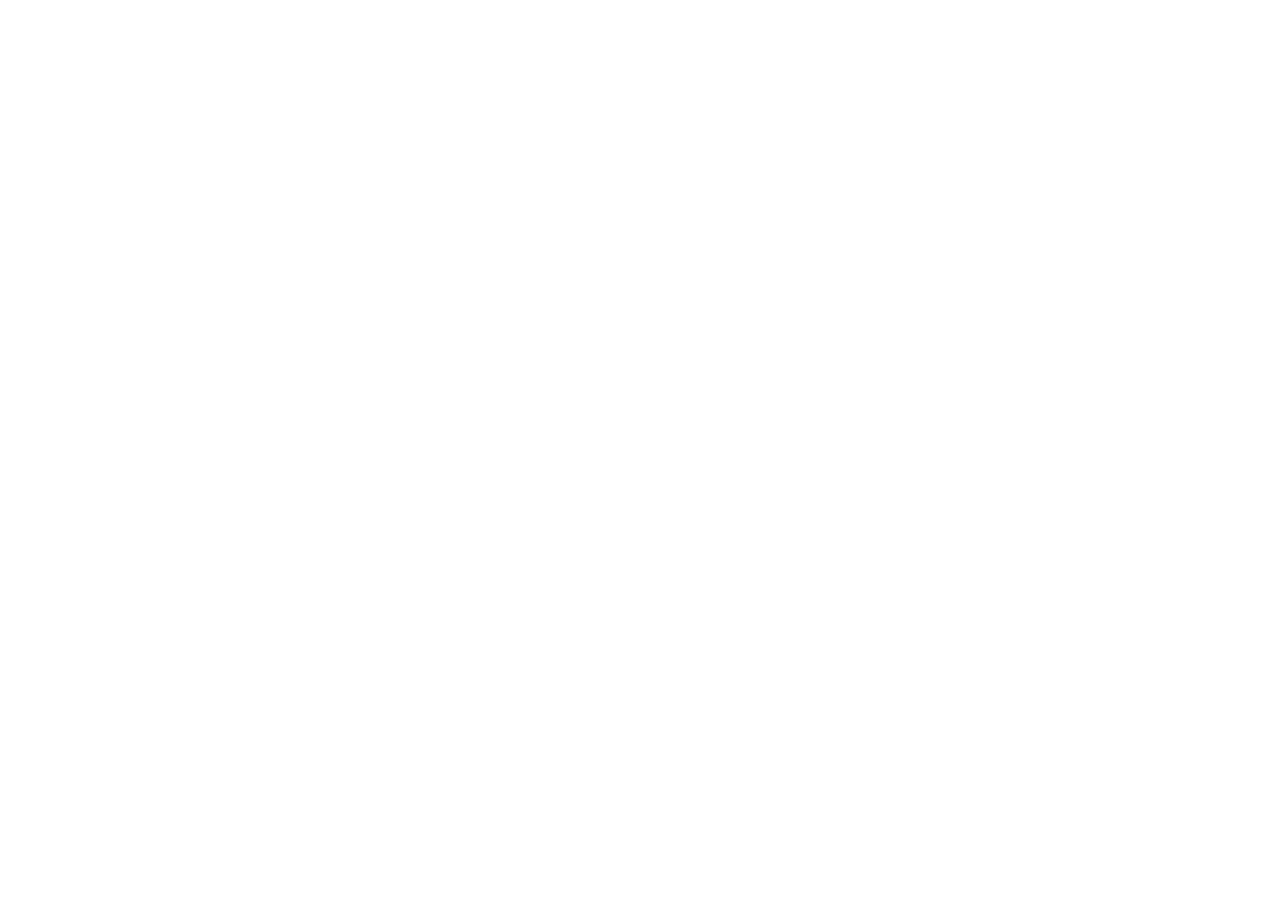
==== blog.html @ 644fb3e2 "setup" ====
<!DOCTYPE html>
<html lang="en">

<head>
    <meta charset="UTF-8">
    <meta name="viewport" content="width=device-width, initial-scale=1.0">
    <link rel="stylesheet" href="./styles/style.css">
    <title>Beachstays blog</title>
</head>

<body>

</body>

</html>
---- styles/style.css ----
html {
  line-height: 1.15;
  -ms-text-size-adjust: 100%;
  -webkit-text-size-adjust: 100%;
}

body {
  margin: 0;
}

article, aside, footer, header, nav, section {
  display: block;
}

h1 {
  font-size: 2em;
  margin: .67em 0;
}

figcaption, figure, main {
  display: block;
}

figure {
  margin: 1em 40px;
}

hr {
  -webkit-box-sizing: content-box;
          box-sizing: content-box;
  height: 0;
  overflow: visible;
}

pre {
  font-family: monospace,monospace;
  font-size: 1em;
}

a {
  background-color: transparent;
  -webkit-text-decoration-skip: objects;
}

abbr[title] {
  border-bottom: none;
  text-decoration: underline;
  -webkit-text-decoration: underline dotted;
          text-decoration: underline dotted;
}

b, strong {
  font-weight: inherit;
}

b, strong {
  font-weight: bolder;
}

code, kbd, samp {
  font-family: monospace,monospace;
  font-size: 1em;
}

dfn {
  font-style: italic;
}

mark {
  background-color: #ff0;
  color: #000;
}

small {
  font-size: 80%;
}

sub, sup {
  font-size: 75%;
  line-height: 0;
  position: relative;
  vertical-align: baseline;
}

sub {
  bottom: -.25em;
}

sup {
  top: -.5em;
}

audio, video {
  display: inline-block;
}

audio:not([controls]) {
  display: none;
  height: 0;
}

img {
  border-style: none;
}

svg:not(:root) {
  overflow: hidden;
}

button, input, optgroup, select, textarea {
  font-family: sans-serif;
  font-size: 100%;
  line-height: 1.15;
  margin: 0;
}

button, input {
  overflow: visible;
}

button, select {
  text-transform: none;
}

button, html [type=button], [type=reset], [type=submit] {
  -webkit-appearance: button;
}

button::-moz-focus-inner, [type=button]::-moz-focus-inner, [type=reset]::-moz-focus-inner, [type=submit]::-moz-focus-inner {
  border-style: none;
  padding: 0;
}

button:-moz-focusring, [type=button]:-moz-focusring, [type=reset]:-moz-focusring, [type=submit]:-moz-focusring {
  outline: 1px dotted ButtonText;
}

fieldset {
  padding: .35em .75em .625em;
}

legend {
  -webkit-box-sizing: border-box;
          box-sizing: border-box;
  color: inherit;
  display: table;
  max-width: 100%;
  padding: 0;
  white-space: normal;
}

progress {
  display: inline-block;
  vertical-align: baseline;
}

textarea {
  overflow: auto;
}

[type=checkbox], [type=radio] {
  -webkit-box-sizing: border-box;
          box-sizing: border-box;
  padding: 0;
}

[type=number]::-webkit-inner-spin-button, [type=number]::-webkit-outer-spin-button {
  height: auto;
}

[type=search] {
  -webkit-appearance: textfield;
  outline-offset: -2px;
}

[type=search]::-webkit-search-cancel-button, [type=search]::-webkit-search-decoration {
  -webkit-appearance: none;
}

::-webkit-file-upload-button {
  -webkit-appearance: button;
  font: inherit;
}

details, menu {
  display: block;
}

summary {
  display: list-item;
}

canvas {
  display: inline-block;
}

template {
  display: none;
}

[hidden] {
  display: none;
}

.clearfix:after {
  visibility: hidden;
  display: block;
  font-size: 0;
  content: '';
  clear: both;
  height: 0;
}

html {
  -webkit-box-sizing: border-box;
  box-sizing: border-box;
}

*, *:before, *:after {
  -webkit-box-sizing: inherit;
          box-sizing: inherit;
}

.sr-only {
  position: absolute;
  width: 1px;
  height: 1px;
  margin: -1px;
  border: 0;
  padding: 0;
  white-space: nowrap;
  -webkit-clip-path: inset(100%);
          clip-path: inset(100%);
  clip: rect(0 0 0 0);
  overflow: hidden;
}
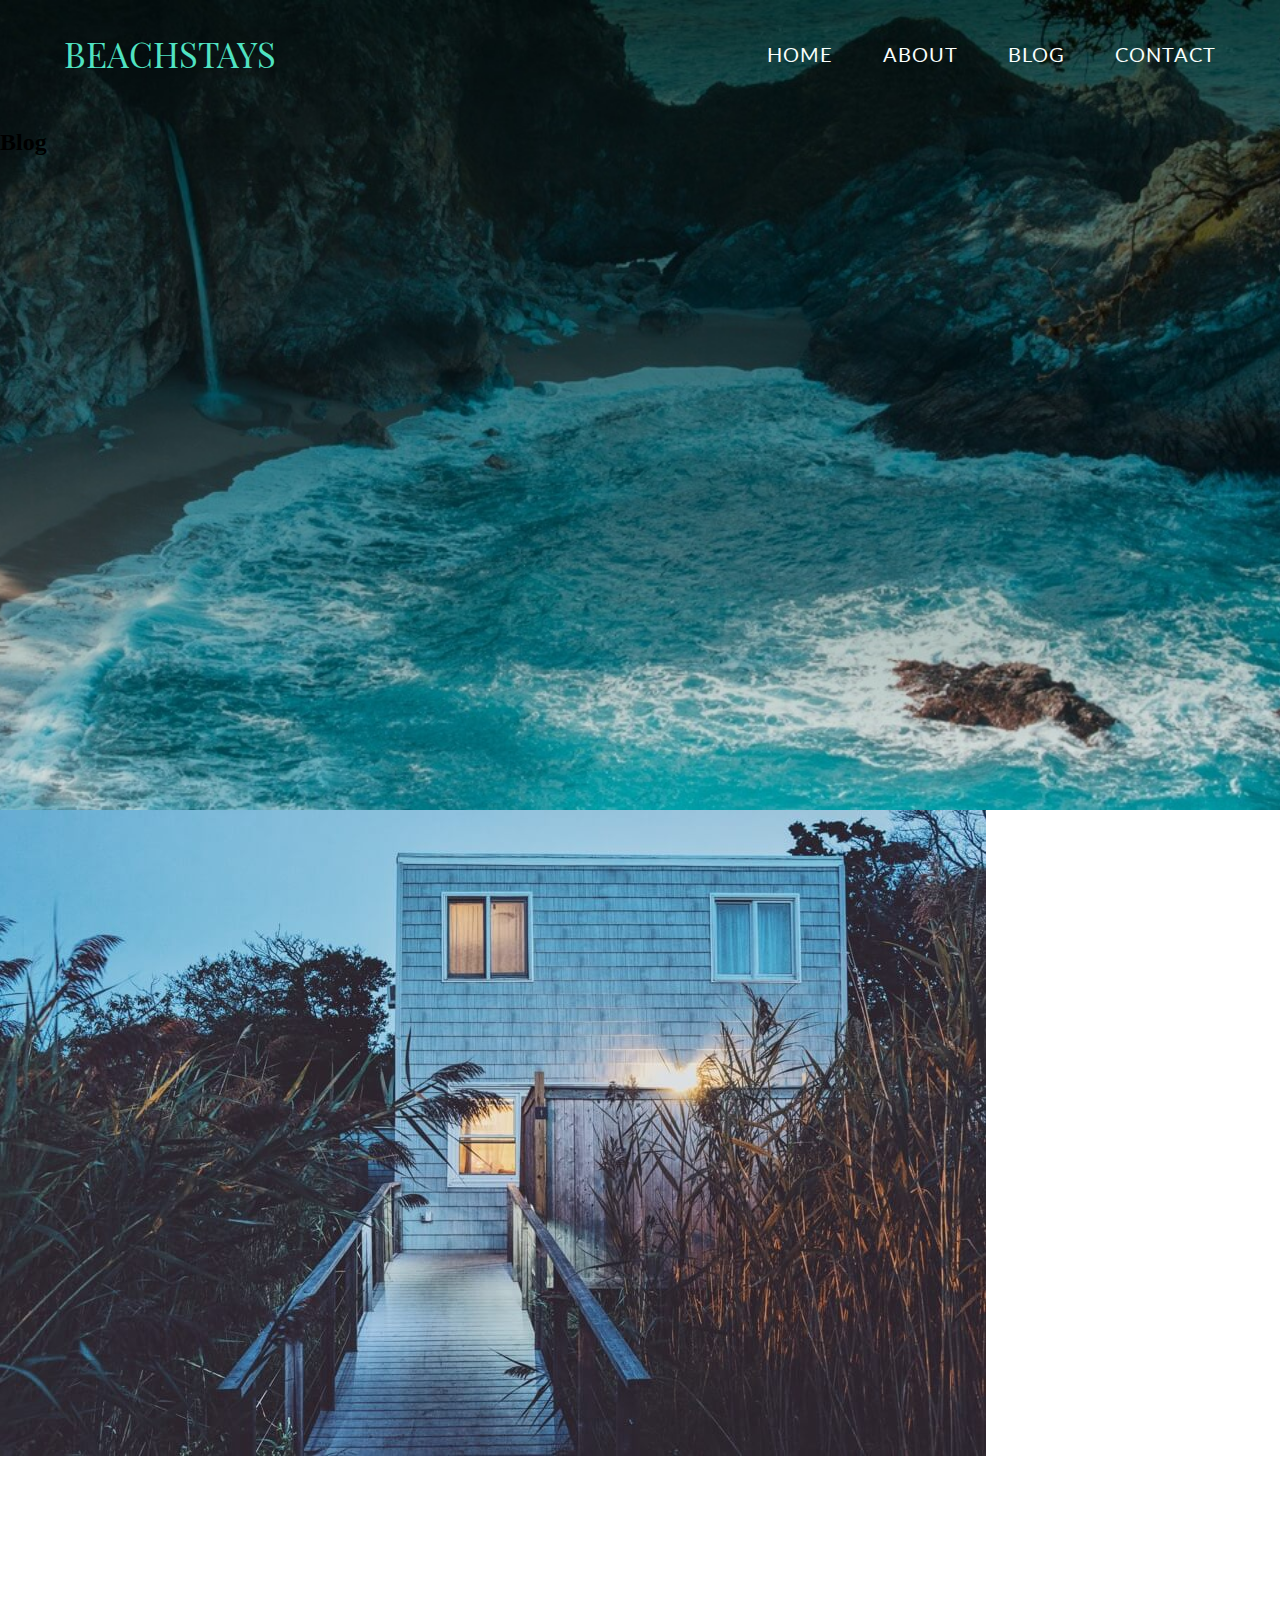
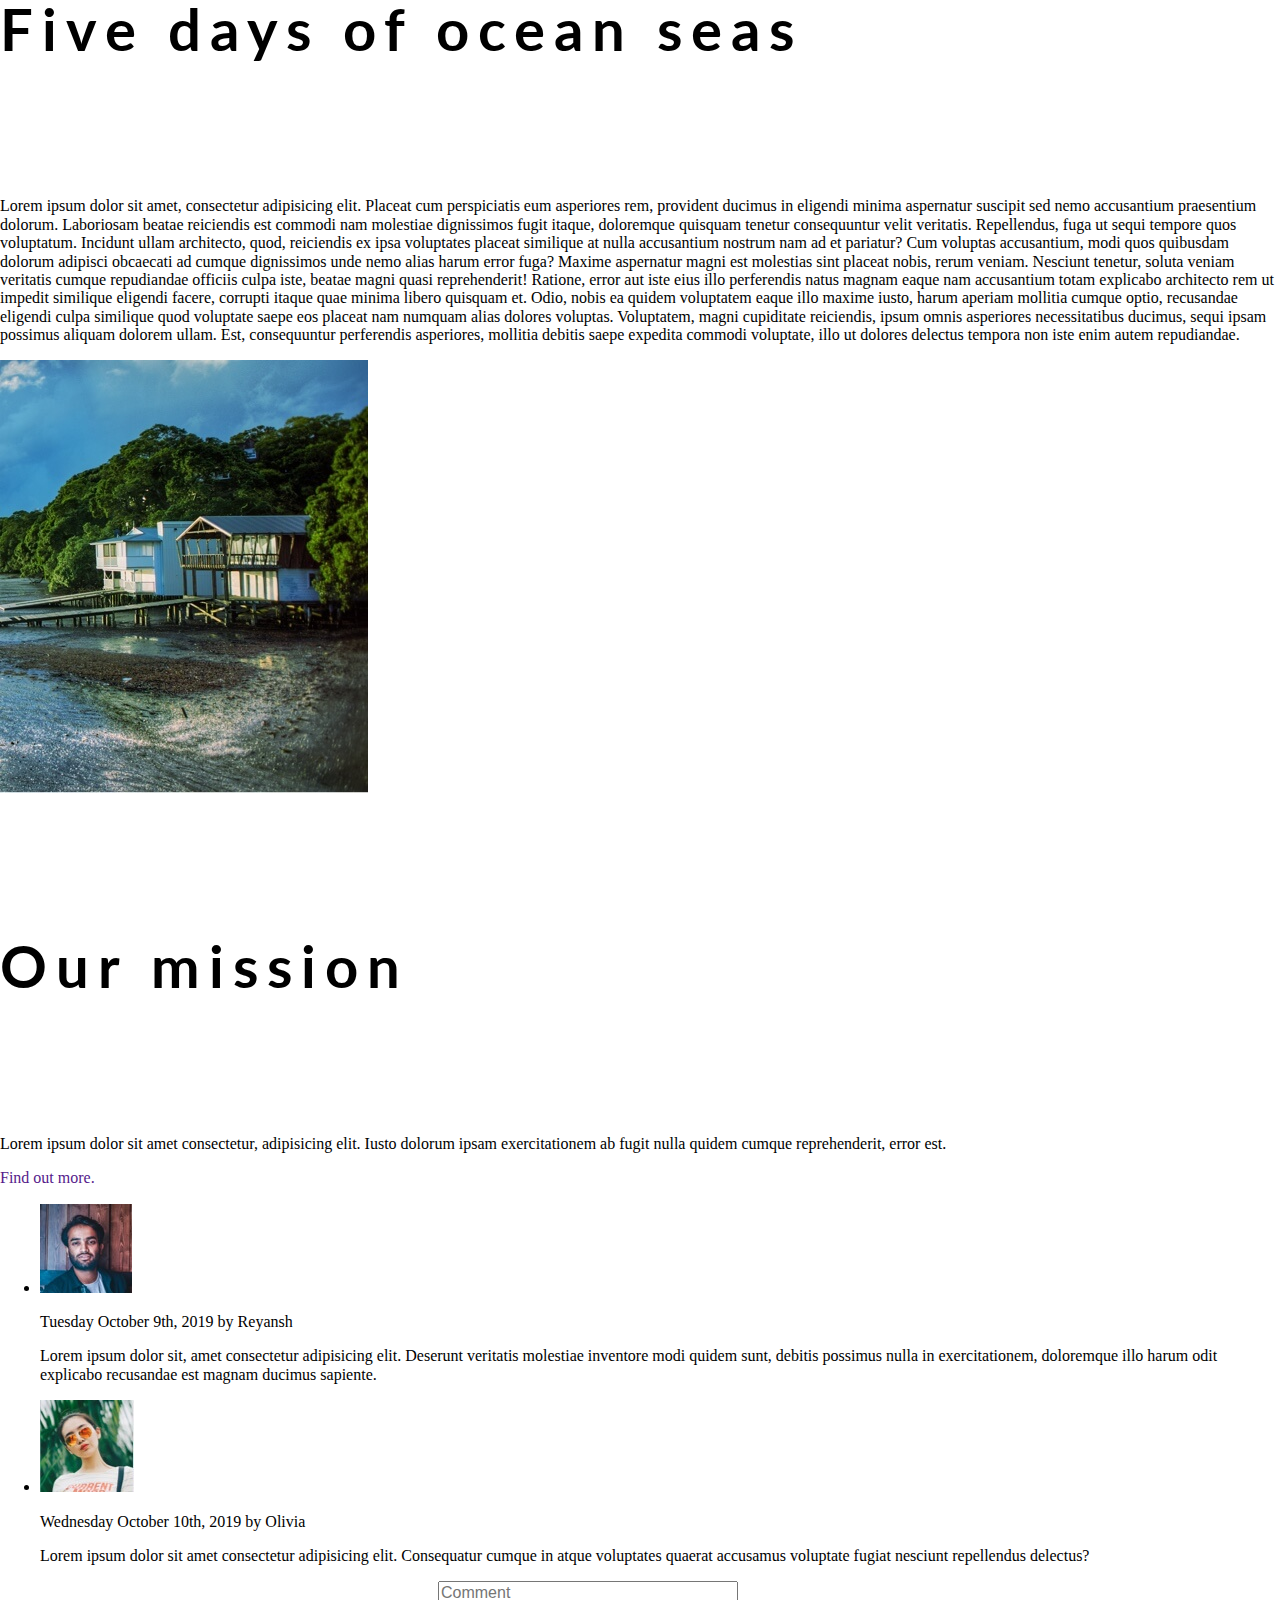
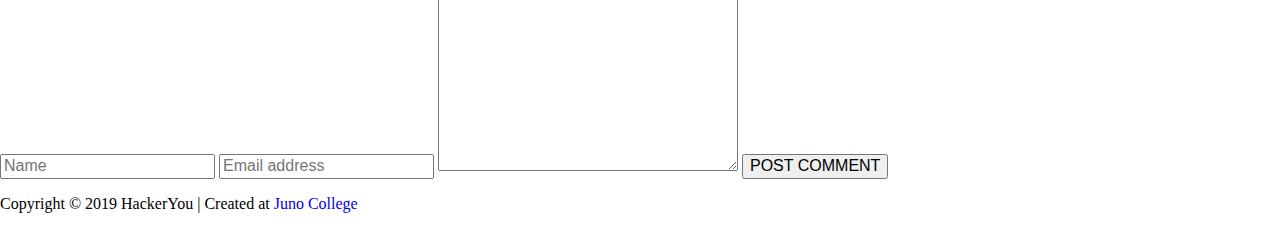
==== commit 4a3bd7a8: "setup 2" ====
--- a/blog.html
+++ b/blog.html
@@ -4,12 +4,111 @@
 <head>
     <meta charset="UTF-8">
     <meta name="viewport" content="width=device-width, initial-scale=1.0">
+    <link
+        href="https://fonts.googleapis.com/css2?family=Lato:wght@300;400;700&family=Playfair+Display+SC:ital,wght@1,900&display=swap"
+        rel="stylesheet">
     <link rel="stylesheet" href="./styles/style.css">
-    <title>Beachstays blog</title>
+    <title>Beachstays</title>
 </head>
 
-<body>
+<body class="blog">
+    <header>
 
+        <div class="logo-nav-container wrapper">
+            <p class="logo">BEACHSTAYS</p>
+            <nav>
+                <ul>
+                    <li><a href="./index.html">HOME</a></li>
+                    <li><a href="./">ABOUT</a></li>
+                    <li><a href="./blog.html">BLOG</a></li>
+                    <li><a href="./contact.html">CONTACT</a></li>
+                </ul>
+            </nav>
+        </div>
+
+        <div class="main-header">
+            <h2>Blog</h2>
+        </div>
+    </header>
 </body>
 
+<section class="blog-post">
+    <div class="blog-post-image-container">
+        <img src="./assets/post-image.jpg"
+            alt="A view from the beach looking up the walkway to one of the beach houses">
+    </div>
+
+    <div class="blog-post-container">
+        <h6>Five days of ocean seas</h6>
+        <p>Lorem ipsum dolor sit amet, consectetur adipisicing elit. Placeat cum perspiciatis eum asperiores rem,
+            provident ducimus in eligendi minima aspernatur suscipit sed nemo accusantium praesentium dolorum.
+            Laboriosam beatae reiciendis est commodi nam molestiae dignissimos fugit itaque, doloremque quisquam tenetur
+            consequuntur velit veritatis. Repellendus, fuga ut sequi tempore quos voluptatum.
+
+            Incidunt ullam architecto, quod, reiciendis ex ipsa voluptates placeat similique at nulla accusantium
+            nostrum nam ad et pariatur? Cum voluptas accusantium, modi quos quibusdam dolorum adipisci obcaecati ad
+            cumque dignissimos unde nemo alias harum error fuga? Maxime aspernatur magni est molestias sint placeat
+            nobis, rerum veniam. Nesciunt tenetur, soluta veniam veritatis cumque repudiandae officiis culpa iste,
+            beatae magni quasi reprehenderit! Ratione, error aut iste eius illo perferendis natus magnam eaque nam
+            accusantium totam explicabo architecto rem ut impedit similique eligendi facere, corrupti itaque quae minima
+            libero quisquam et.
+
+
+            Odio, nobis ea quidem voluptatem eaque illo maxime iusto, harum aperiam mollitia cumque optio, recusandae
+            eligendi culpa similique quod voluptate saepe eos placeat nam numquam alias dolores voluptas. Voluptatem,
+            magni cupiditate reiciendis, ipsum omnis asperiores necessitatibus ducimus, sequi ipsam possimus aliquam
+            dolorem ullam. Est, consequuntur perferendis asperiores, mollitia debitis saepe expedita commodi voluptate,
+            illo ut dolores delectus tempora non iste enim autem repudiandae.</p>
+    </div>
+
+
+</section>
+
+<section class="blog-right">
+    <div class="blog-right-image-container">
+        <img src="./assets/sidebar-image.jpg" alt="A view from the beach, looking at two beach houses">
+    </div>
+
+    <div class="blog-right-container">
+
+        <h6>Our mission</h6>
+        <p>Lorem ipsum dolor sit amet consectetur, adipisicing elit. Iusto dolorum ipsam exercitationem ab fugit nulla
+            quidem cumque reprehenderit, error est.
+        </p>
+        <a href="">Find out more.</a>
+    </div>
+
+</section class="comments">
+<div class="comments-container">
+    <ul>
+        <li>
+            <img src="./assets/comment-image.jpg" alt="User review image">
+            <p>Tuesday October 9th, 2019 by Reyansh</p>
+            <p>Lorem ipsum dolor sit, amet consectetur adipisicing elit. Deserunt veritatis molestiae inventore modi
+                quidem sunt, debitis possimus nulla in exercitationem, doloremque illo harum odit explicabo recusandae
+                est magnam ducimus sapiente.</p>
+        </li>
+        <li>
+            <img src="./assets/comment-image2.jpg" alt="User reivew image">
+            <p>Wednesday October 10th, 2019 by Olivia</p>
+            <p>Lorem ipsum dolor sit amet consectetur adipisicing elit. Consequatur cumque in atque voluptates quaerat
+                accusamus voluptate fugiat nesciunt repellendus delectus?</p>
+        </li>
+    </ul>
+</div>
+
+<section class="comments-form">
+    <form action="">
+        <input type="text" placeholder="Name">
+        <input type="text" placeholder="Email address">
+        <textarea name="" id="" cols="30" rows="10" placeholder="Comment"></textarea>
+        <button type="submit">POST COMMENT</button>
+    </form>
+</section>
+
+<footer>
+    <p>Copyright &#169; 2019 HackerYou | Created at <a href="https://junocollege.com/">Juno College</a></p>
+</footer>
+
+
 </html>--- a/styles/style.css
+++ b/styles/style.css
@@ -234,3 +234,102 @@
   clip: rect(0 0 0 0);
   overflow: hidden;
 }
+
+.logo {
+  font-family: "Playfair Display SC", serif;
+  font-size: 34.6px;
+  color: #50E3C2;
+  letter-height: auto;
+  letter-spacing: auto;
+}
+
+h1 {
+  font-family: "Playfair Display SC", serif;
+  font-size: 111.2px;
+  color: #063974;
+  letter-height: auto;
+  letter-spacing: auto;
+}
+
+h3 {
+  font-family: "Lato", sans-serif;
+  font-size: 62px;
+  color: #0C5F4C;
+  letter-height: 58px;
+  letter-spacing: 6.7px;
+}
+
+h6 {
+  font-family: "Lato", sans-serif;
+  font-size: 58px;
+  letter-spacing: 9px;
+}
+
+a {
+  text-decoration: none;
+}
+
+header {
+  height: 90vh;
+  background-size: cover;
+  background-position: center;
+  background-repeat: no-repeat;
+}
+
+nav ul {
+  font-family: "Lato", sans-serif;
+  font-size: 20px;
+  color: #2C2C2C;
+  letter-height: 29px;
+  letter-spacing: 1px;
+  list-style-type: none;
+  display: -webkit-box;
+  display: -ms-flexbox;
+  display: flex;
+}
+
+nav ul li {
+  margin-left: 50px;
+}
+
+nav ul li a {
+  color: #FAFFFE;
+}
+
+nav ul li a:hover {
+  color: #50E3C2;
+}
+
+nav ul li a:focus {
+  color: #50E3C2;
+}
+
+.wrapper {
+  max-width: 1200px;
+  width: 90%;
+  margin: 0 auto;
+}
+
+.logo-nav-container {
+  display: -webkit-box;
+  display: -ms-flexbox;
+  display: flex;
+  -webkit-box-pack: justify;
+      -ms-flex-pack: justify;
+          justify-content: space-between;
+  -webkit-box-align: center;
+      -ms-flex-align: center;
+          align-items: center;
+}
+
+.home header {
+  background-image: url(../../assets/home-image-1.jpg);
+}
+
+.blog header {
+  background-image: url(../../assets/blog-image-1.jpg);
+}
+
+.contact header {
+  background-image: url(../../assets/contact-image-1.jpg);
+}
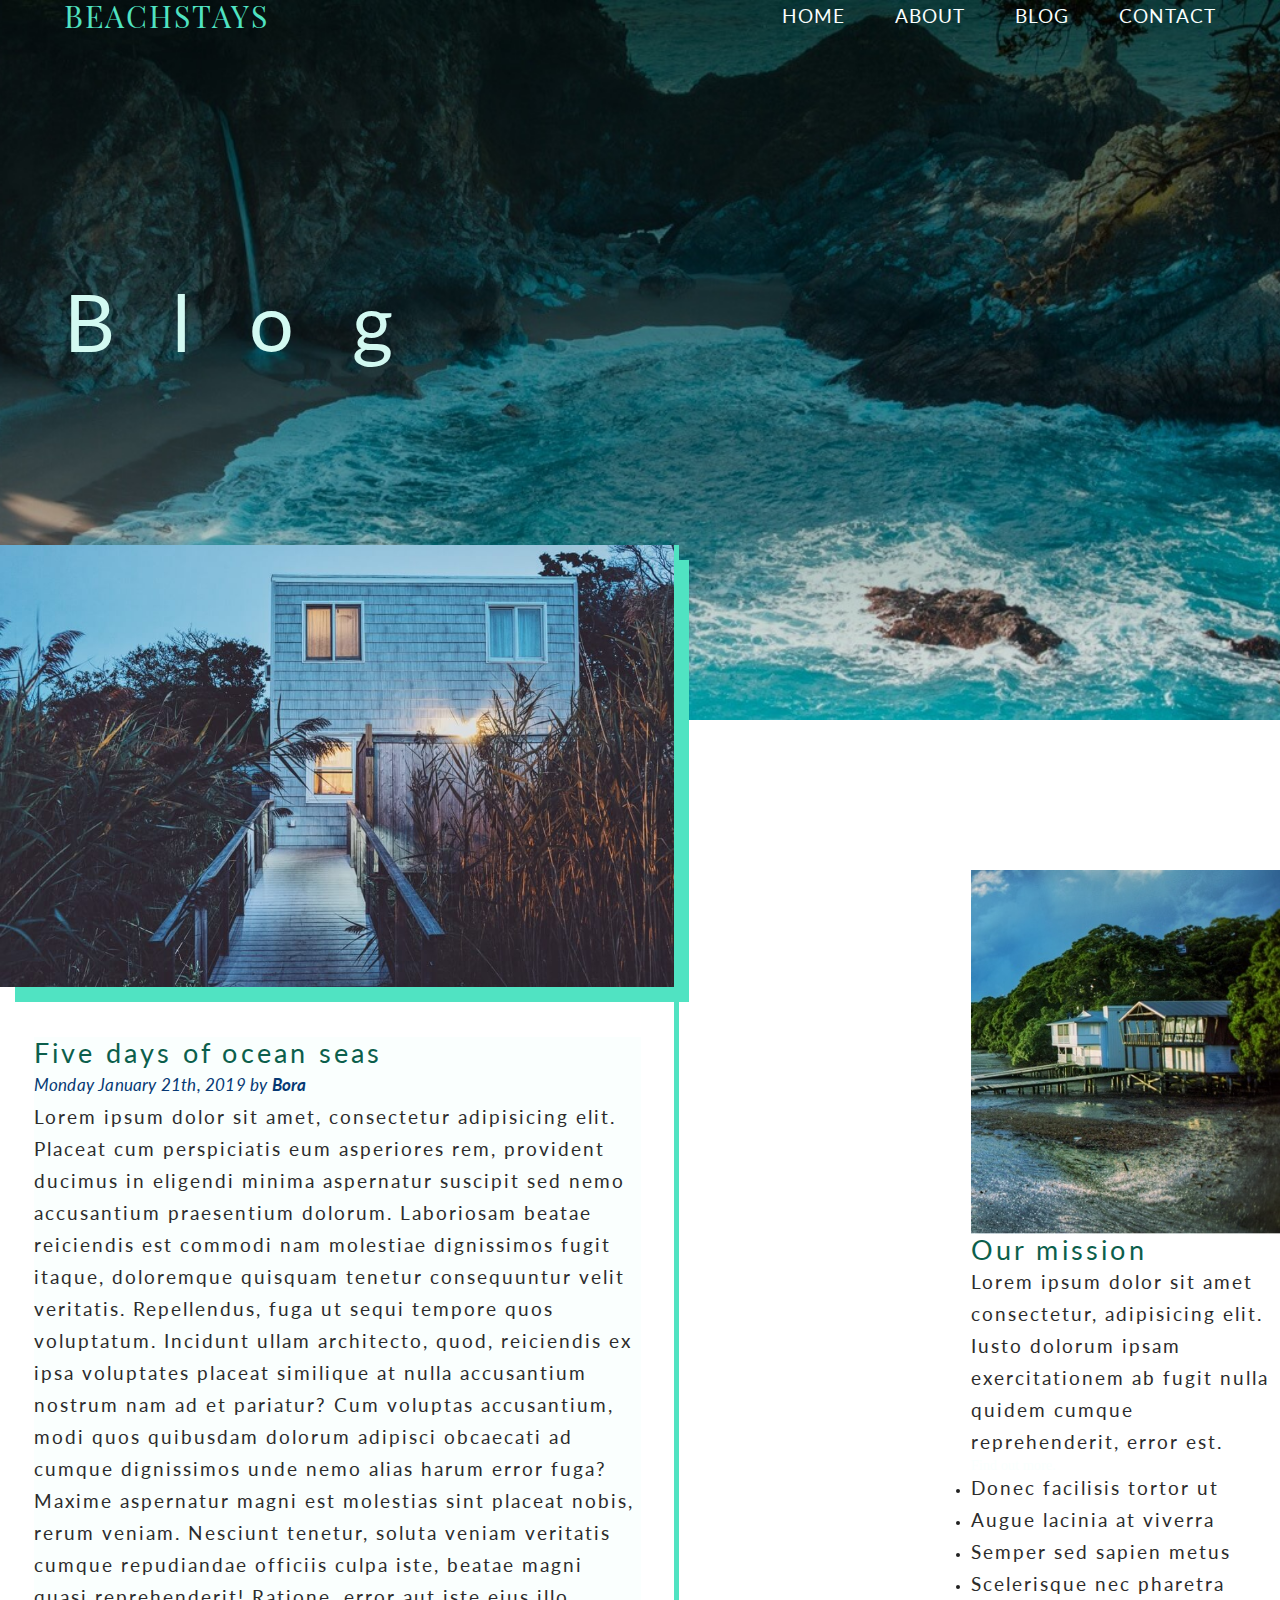
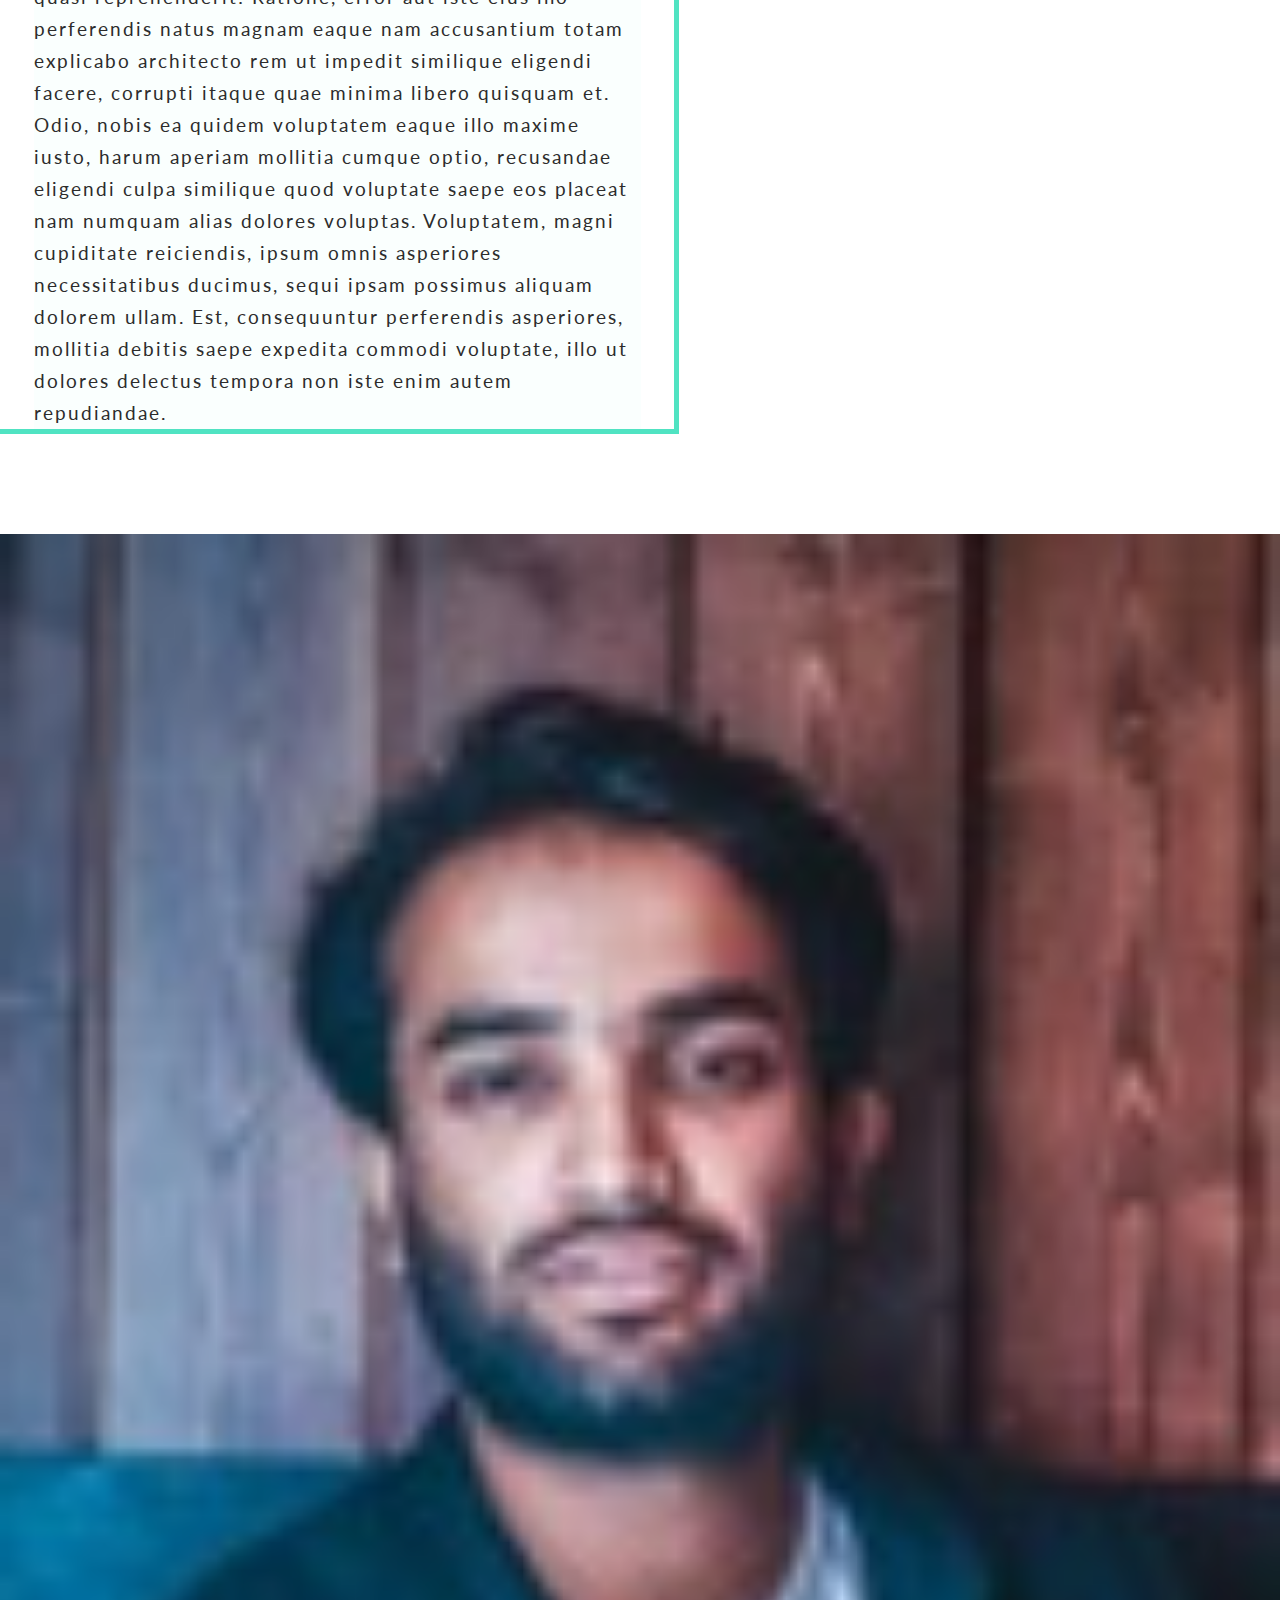
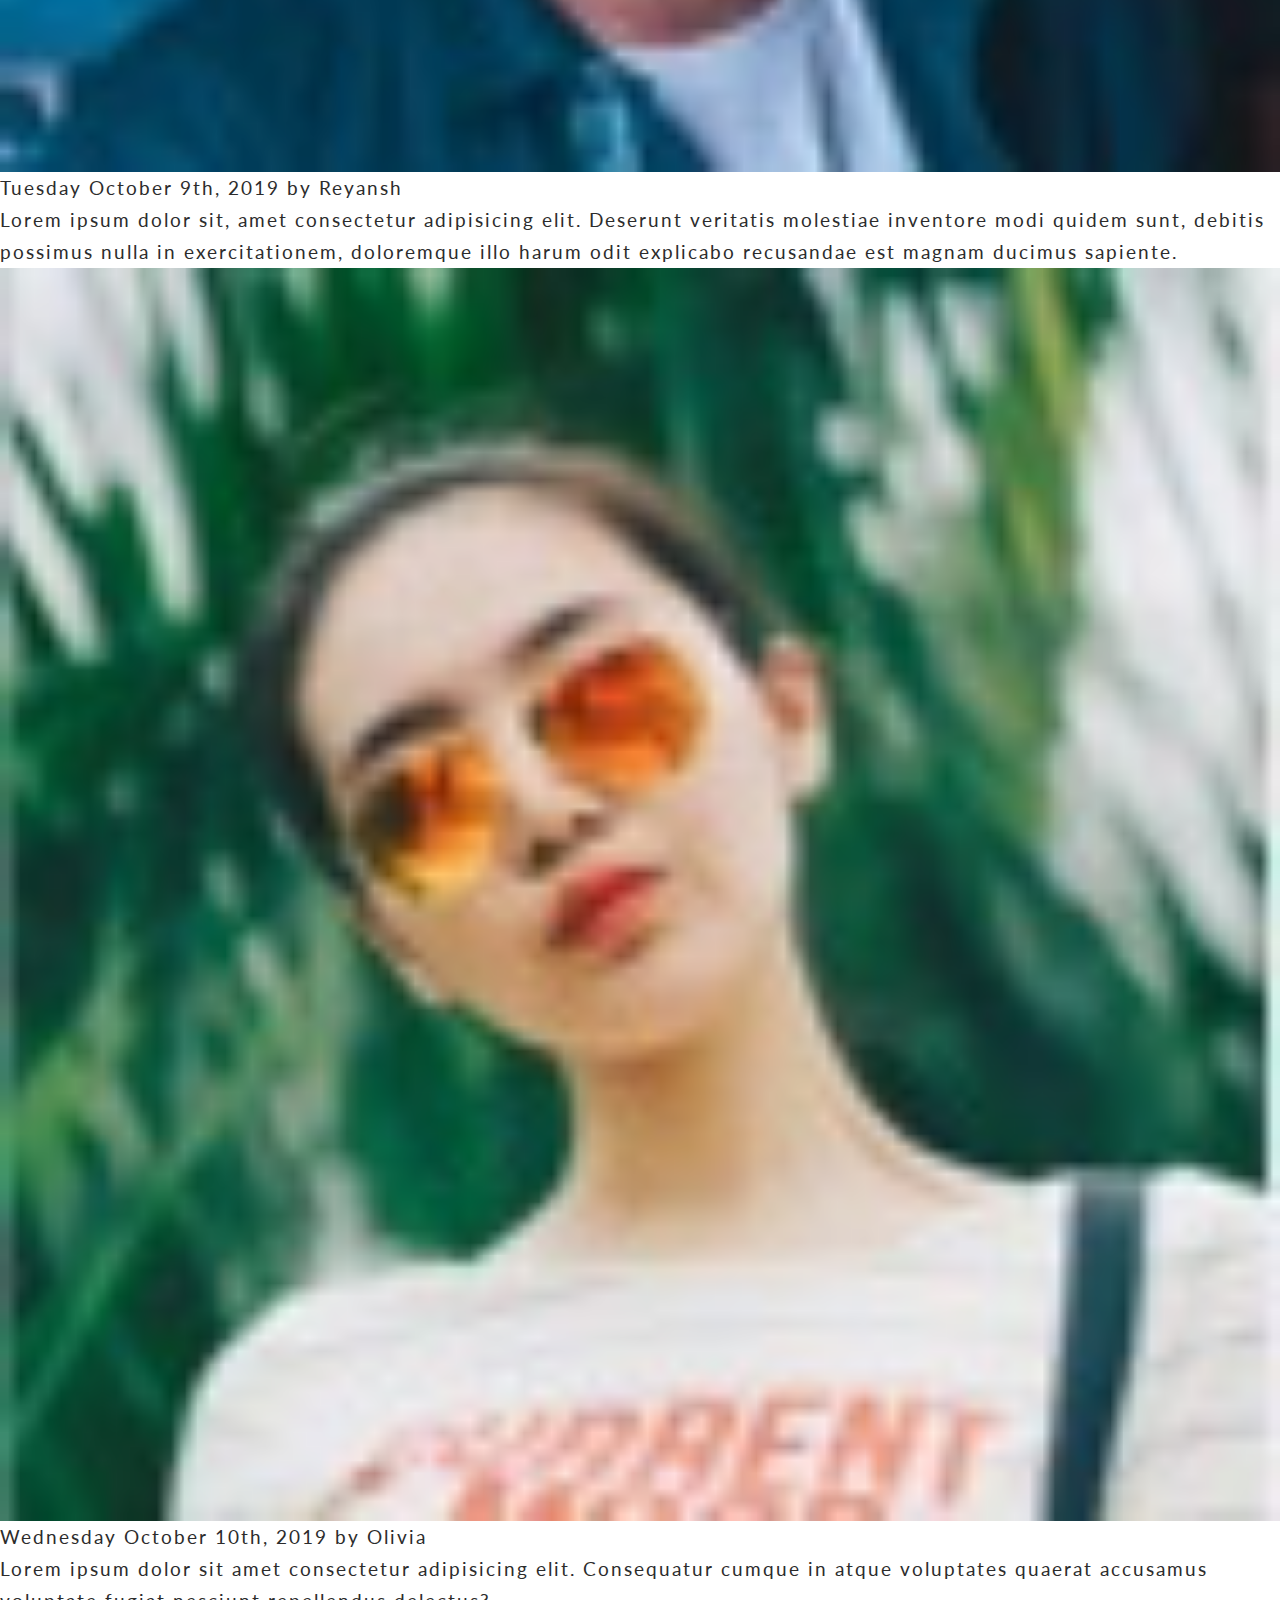
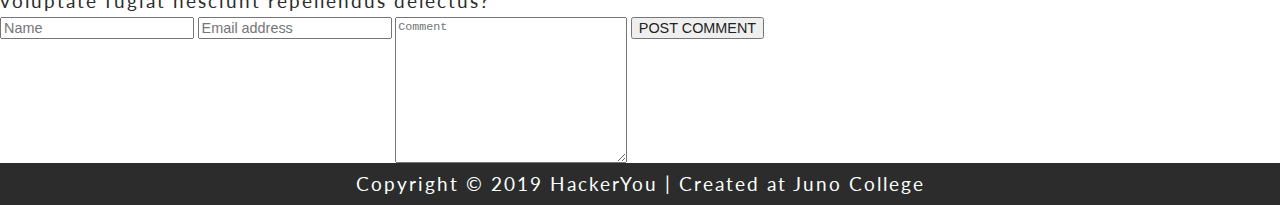
==== commit 1d1998f8: "blog" ====
--- a/blog.html
+++ b/blog.html
@@ -26,57 +26,118 @@
             </nav>
         </div>
 
-        <div class="main-header">
-            <h2>Blog</h2>
+
+        <div class="wrapper">
+            <div class="blog-main-header">
+                <h2>Blog</h2>
+            </div>
         </div>
+
     </header>
 </body>
 
-<section class="blog-post">
-    <div class="blog-post-image-container">
-        <img src="./assets/post-image.jpg"
-            alt="A view from the beach looking up the walkway to one of the beach houses">
-    </div>
 
-    <div class="blog-post-container">
-        <h6>Five days of ocean seas</h6>
-        <p>Lorem ipsum dolor sit amet, consectetur adipisicing elit. Placeat cum perspiciatis eum asperiores rem,
-            provident ducimus in eligendi minima aspernatur suscipit sed nemo accusantium praesentium dolorum.
-            Laboriosam beatae reiciendis est commodi nam molestiae dignissimos fugit itaque, doloremque quisquam tenetur
-            consequuntur velit veritatis. Repellendus, fuga ut sequi tempore quos voluptatum.
+<div class="flex-container">
+    <section class="blog-post">
 
-            Incidunt ullam architecto, quod, reiciendis ex ipsa voluptates placeat similique at nulla accusantium
-            nostrum nam ad et pariatur? Cum voluptas accusantium, modi quos quibusdam dolorum adipisci obcaecati ad
-            cumque dignissimos unde nemo alias harum error fuga? Maxime aspernatur magni est molestias sint placeat
-            nobis, rerum veniam. Nesciunt tenetur, soluta veniam veritatis cumque repudiandae officiis culpa iste,
-            beatae magni quasi reprehenderit! Ratione, error aut iste eius illo perferendis natus magnam eaque nam
-            accusantium totam explicabo architecto rem ut impedit similique eligendi facere, corrupti itaque quae minima
-            libero quisquam et.
+        <div class="blog-post-flex">
+
+            <div class="blog-post-image-container">
+                <img src="./assets/post-image.jpg"
+                    alt="A view from the beach looking up the walkway to one of the beach houses">
+            </div>
+
+            <div class="wrapper">
+                <div class="blog-post-container">
+                    <article>
+                        <h6>Five days of ocean seas</h6>
+                        <p class="blog-author"><time>Monday January 21th, 2019</time> by <span>Bora</span></p>
+                        <p>Lorem ipsum dolor sit amet, consectetur adipisicing elit. Placeat cum perspiciatis eum
+                            asperiores
+                            rem,
+                            provident ducimus in eligendi minima aspernatur suscipit sed nemo accusantium praesentium
+                            dolorum.
+                            Laboriosam beatae reiciendis est commodi nam molestiae dignissimos fugit itaque, doloremque
+                            quisquam
+                            tenetur
+                            consequuntur velit veritatis. Repellendus, fuga ut sequi tempore quos voluptatum.
+
+                            Incidunt ullam architecto, quod, reiciendis ex ipsa voluptates placeat similique at nulla
+                            accusantium
+                            nostrum nam ad et pariatur? Cum voluptas accusantium, modi quos quibusdam dolorum adipisci
+                            obcaecati
+                            ad
+                            cumque dignissimos unde nemo alias harum error fuga? Maxime aspernatur magni est molestias
+                            sint
+                            placeat
+                            nobis, rerum veniam. Nesciunt tenetur, soluta veniam veritatis cumque repudiandae officiis
+                            culpa
+                            iste,
+                            beatae magni quasi reprehenderit! Ratione, error aut iste eius illo perferendis natus magnam
+                            eaque
+                            nam
+                            accusantium totam explicabo architecto rem ut impedit similique eligendi facere, corrupti
+                            itaque
+                            quae
+                            minima
+                            libero quisquam et.
 
 
-            Odio, nobis ea quidem voluptatem eaque illo maxime iusto, harum aperiam mollitia cumque optio, recusandae
-            eligendi culpa similique quod voluptate saepe eos placeat nam numquam alias dolores voluptas. Voluptatem,
-            magni cupiditate reiciendis, ipsum omnis asperiores necessitatibus ducimus, sequi ipsam possimus aliquam
-            dolorem ullam. Est, consequuntur perferendis asperiores, mollitia debitis saepe expedita commodi voluptate,
-            illo ut dolores delectus tempora non iste enim autem repudiandae.</p>
-    </div>
+                            Odio, nobis ea quidem voluptatem eaque illo maxime iusto, harum aperiam mollitia cumque
+                            optio,
+                            recusandae
+                            eligendi culpa similique quod voluptate saepe eos placeat nam numquam alias dolores
+                            voluptas.
+                            Voluptatem,
+                            magni cupiditate reiciendis, ipsum omnis asperiores necessitatibus ducimus, sequi ipsam
+                            possimus
+                            aliquam
+                            dolorem ullam. Est, consequuntur perferendis asperiores, mollitia debitis saepe expedita
+                            commodi
+                            voluptate,
+                            illo ut dolores delectus tempora non iste enim autem repudiandae.</p>
 
 
-</section>
+                    </article>
+                </div>
 
-<section class="blog-right">
-    <div class="blog-right-image-container">
-        <img src="./assets/sidebar-image.jpg" alt="A view from the beach, looking at two beach houses">
-    </div>
+            </div>
 
-    <div class="blog-right-container">
+        </div>
 
-        <h6>Our mission</h6>
-        <p>Lorem ipsum dolor sit amet consectetur, adipisicing elit. Iusto dolorum ipsam exercitationem ab fugit nulla
-            quidem cumque reprehenderit, error est.
-        </p>
-        <a href="">Find out more.</a>
-    </div>
+
+    </section>
+
+    <section class="blog-right">
+        <div class="blog-right-image-container">
+            <img src="./assets/sidebar-image.jpg" alt="A view from the beach, looking at two beach houses">
+        </div>
+
+        <div class="blog-right-container">
+            <aside>
+                <h6>Our mission</h6>
+                <p>Lorem ipsum dolor sit amet consectetur, adipisicing elit. Iusto dolorum ipsam exercitationem ab fugit
+                    nulla
+                    quidem cumque reprehenderit, error est.
+                </p>
+                <a href="">Find out more.</a>
+            </aside>
+        </div>
+
+        <div class="recent-posts">
+            <ul>
+                <li><a>Donec facilisis tortor ut</a></li>
+                <li><a>Augue lacinia at viverra</a></li>
+                <li><a>Semper sed sapien metus</a></li>
+                <li><a>Scelerisque nec pharetra</a></li>
+            </ul>
+        </div>
+
+
+
+</div>
+
+
 
 </section class="comments">
 <div class="comments-container">
--- a/styles/style.css
+++ b/styles/style.css
@@ -1,97 +1,59 @@
-html {
-  line-height: 1.15;
-  -ms-text-size-adjust: 100%;
-  -webkit-text-size-adjust: 100%;
+a, abbr, acronym, address, applet, article, aside, audio, b, big, blockquote, body, canvas, caption, center, cite, code, dd, del, details, dfn, div, dl, dt, em, embed, fieldset, figcaption, figure, footer, form, h1, h2, h3, h4, h5, h6, header, hgroup, html, i, iframe, img, ins, kbd, label, legend, li, mark, menu, nav, object, ol, output, p, pre, q, ruby, s, samp, section, small, span, strike, strong, sub, summary, sup, table, tbody, td, tfoot, th, thead, time, tr, tt, u, ul, var, video {
+  margin: 0;
+  padding: 0;
+  border: 0;
+  font-size: 100%;
+  font: inherit;
+  vertical-align: baseline;
+}
+
+article, aside, details, figcaption, figure, footer, header, hgroup, menu, nav, section {
+  display: block;
 }
 
 body {
-  margin: 0;
-}
-
-article, aside, footer, header, nav, section {
-  display: block;
-}
-
-h1 {
-  font-size: 2em;
-  margin: .67em 0;
-}
-
-figcaption, figure, main {
-  display: block;
-}
-
-figure {
-  margin: 1em 40px;
-}
-
-hr {
+  line-height: 1;
+}
+
+ol, ul {
+  list-style: none;
+}
+
+blockquote, q {
+  quotes: none;
+}
+
+blockquote:after, blockquote:before, q:after, q:before {
+  content: '';
+  content: none;
+}
+
+table {
+  border-collapse: collapse;
+  border-spacing: 0;
+}
+
+input[type=search]::-webkit-search-cancel-button, input[type=search]::-webkit-search-decoration, input[type=search]::-webkit-search-results-button, input[type=search]::-webkit-search-results-decoration {
+  -webkit-appearance: none;
+  -moz-appearance: none;
+}
+
+input[type=search] {
+  -webkit-appearance: none;
+  -moz-appearance: none;
   -webkit-box-sizing: content-box;
-          box-sizing: content-box;
-  height: 0;
-  overflow: visible;
-}
-
-pre {
-  font-family: monospace,monospace;
-  font-size: 1em;
-}
-
-a {
-  background-color: transparent;
-  -webkit-text-decoration-skip: objects;
-}
-
-abbr[title] {
-  border-bottom: none;
-  text-decoration: underline;
-  -webkit-text-decoration: underline dotted;
-          text-decoration: underline dotted;
-}
-
-b, strong {
-  font-weight: inherit;
-}
-
-b, strong {
-  font-weight: bolder;
-}
-
-code, kbd, samp {
-  font-family: monospace,monospace;
-  font-size: 1em;
-}
-
-dfn {
-  font-style: italic;
-}
-
-mark {
-  background-color: #ff0;
-  color: #000;
-}
-
-small {
-  font-size: 80%;
-}
-
-sub, sup {
-  font-size: 75%;
-  line-height: 0;
-  position: relative;
-  vertical-align: baseline;
-}
-
-sub {
-  bottom: -.25em;
-}
-
-sup {
-  top: -.5em;
-}
-
-audio, video {
+  box-sizing: content-box;
+}
+
+textarea {
+  overflow: auto;
+  vertical-align: top;
+  resize: vertical;
+}
+
+audio, canvas, video {
   display: inline-block;
+  max-width: 100%;
 }
 
 audio:not([controls]) {
@@ -99,178 +61,220 @@
   height: 0;
 }
 
+[hidden] {
+  display: none;
+}
+
+html {
+  font-size: 100%;
+  -webkit-text-size-adjust: 100%;
+  -ms-text-size-adjust: 100%;
+}
+
+a:focus {
+  outline: thin dotted;
+}
+
+a:active, a:hover {
+  outline: 0;
+}
+
 img {
-  border-style: none;
-}
-
-svg:not(:root) {
-  overflow: hidden;
-}
-
-button, input, optgroup, select, textarea {
-  font-family: sans-serif;
+  border: 0;
+  -ms-interpolation-mode: bicubic;
+}
+
+figure {
+  margin: 0;
+}
+
+form {
+  margin: 0;
+}
+
+fieldset {
+  border: 1px solid silver;
+  margin: 0 2px;
+  padding: .35em .625em .75em;
+}
+
+legend {
+  border: 0;
+  padding: 0;
+  white-space: normal;
+}
+
+button, input, select, textarea {
   font-size: 100%;
-  line-height: 1.15;
-  margin: 0;
+  margin: 0;
+  vertical-align: baseline;
 }
 
 button, input {
-  overflow: visible;
+  line-height: normal;
 }
 
 button, select {
   text-transform: none;
 }
 
-button, html [type=button], [type=reset], [type=submit] {
+button, html input[type=button], input[type=reset], input[type=submit] {
   -webkit-appearance: button;
-}
-
-button::-moz-focus-inner, [type=button]::-moz-focus-inner, [type=reset]::-moz-focus-inner, [type=submit]::-moz-focus-inner {
-  border-style: none;
-  padding: 0;
-}
-
-button:-moz-focusring, [type=button]:-moz-focusring, [type=reset]:-moz-focusring, [type=submit]:-moz-focusring {
-  outline: 1px dotted ButtonText;
-}
-
-fieldset {
-  padding: .35em .75em .625em;
-}
-
-legend {
-  -webkit-box-sizing: border-box;
-          box-sizing: border-box;
-  color: inherit;
-  display: table;
-  max-width: 100%;
-  padding: 0;
-  white-space: normal;
-}
-
-progress {
-  display: inline-block;
-  vertical-align: baseline;
-}
-
-textarea {
-  overflow: auto;
-}
-
-[type=checkbox], [type=radio] {
+  cursor: pointer;
+}
+
+button[disabled], html input[disabled] {
+  cursor: default;
+}
+
+input[type=checkbox], input[type=radio] {
   -webkit-box-sizing: border-box;
           box-sizing: border-box;
   padding: 0;
 }
 
-[type=number]::-webkit-inner-spin-button, [type=number]::-webkit-outer-spin-button {
-  height: auto;
-}
-
-[type=search] {
+input[type=search] {
   -webkit-appearance: textfield;
-  outline-offset: -2px;
-}
-
-[type=search]::-webkit-search-cancel-button, [type=search]::-webkit-search-decoration {
+  -webkit-box-sizing: content-box;
+  box-sizing: content-box;
+}
+
+input[type=search]::-webkit-search-cancel-button, input[type=search]::-webkit-search-decoration {
   -webkit-appearance: none;
 }
 
-::-webkit-file-upload-button {
-  -webkit-appearance: button;
-  font: inherit;
-}
-
-details, menu {
-  display: block;
-}
-
-summary {
-  display: list-item;
-}
-
-canvas {
-  display: inline-block;
-}
-
-template {
-  display: none;
-}
-
-[hidden] {
-  display: none;
-}
-
-.clearfix:after {
-  visibility: hidden;
-  display: block;
-  font-size: 0;
-  content: '';
-  clear: both;
-  height: 0;
-}
-
-html {
+button::-moz-focus-inner, input::-moz-focus-inner {
+  border: 0;
+  padding: 0;
+}
+
+textarea {
+  overflow: auto;
+  vertical-align: top;
+}
+
+table {
+  border-collapse: collapse;
+  border-spacing: 0;
+}
+
+button, html, input, select, textarea {
+  color: #222;
+}
+
+::-moz-selection {
+  background: #b3d4fc;
+  text-shadow: none;
+}
+
+::selection {
+  background: #b3d4fc;
+  text-shadow: none;
+}
+
+img {
+  vertical-align: middle;
+}
+
+fieldset {
+  border: 0;
+  margin: 0;
+  padding: 0;
+}
+
+textarea {
+  resize: vertical;
+}
+
+.chromeframe {
+  margin: .2em 0;
+  background: #ccc;
+  color: #000;
+  padding: .2em 0;
+}
+
+* {
   -webkit-box-sizing: border-box;
   box-sizing: border-box;
 }
 
-*, *:before, *:after {
-  -webkit-box-sizing: inherit;
-          box-sizing: inherit;
-}
-
-.sr-only {
-  position: absolute;
-  width: 1px;
-  height: 1px;
-  margin: -1px;
-  border: 0;
-  padding: 0;
-  white-space: nowrap;
-  -webkit-clip-path: inset(100%);
-          clip-path: inset(100%);
-  clip: rect(0 0 0 0);
-  overflow: hidden;
+html {
+  font-size: 90%;
 }
 
 .logo {
   font-family: "Playfair Display SC", serif;
-  font-size: 34.6px;
+  font-size: 2.1rem;
   color: #50E3C2;
-  letter-height: auto;
   letter-spacing: auto;
+  line-height: auto;
 }
 
 h1 {
   font-family: "Playfair Display SC", serif;
-  font-size: 111.2px;
+  font-size: 7em;
   color: #063974;
-  letter-height: auto;
   letter-spacing: auto;
+  line-height: auto;
+}
+
+h2 {
+  font-family: "Lato", sans-serif;
+  font-size: 5.5rem;
+  color: 9px;
+  letter-spacing: 58px;
+  line-height: auto;
 }
 
 h3 {
   font-family: "Lato", sans-serif;
-  font-size: 62px;
+  font-size: 3.9rem;
   color: #0C5F4C;
-  letter-height: 58px;
   letter-spacing: 6.7px;
+  line-height: 58px;
+  margin: 0;
+  padding: 0;
+}
+
+h4 {
+  font-family: "Lato", sans-serif;
+  font-size: 2.2rem;
+  color: #0C5F4C;
+  letter-spacing: 3.8px;
+  line-height: auto;
+  margin: 0;
+  padding: 0;
 }
 
 h6 {
   font-family: "Lato", sans-serif;
-  font-size: 58px;
-  letter-spacing: 9px;
+  font-size: 1.9rem;
+  color: #0C5F4C;
+  letter-spacing: 3.2px;
+  line-height: 32px;
+  margin: 0;
+  padding: 0;
+}
+
+p {
+  font-family: "Lato", sans-serif;
+  font-size: 1.3rem;
+  color: #2C2C2C;
+  letter-spacing: 2px;
+  line-height: 32px;
 }
 
 a {
   text-decoration: none;
+  color: #FAFFFE;
+}
+
+img {
+  width: 100%;
 }
 
 header {
-  height: 90vh;
+  height: 80vh;
   background-size: cover;
   background-position: center;
   background-repeat: no-repeat;
@@ -278,30 +282,47 @@
 
 nav ul {
   font-family: "Lato", sans-serif;
-  font-size: 20px;
+  font-size: 1.3rem;
   color: #2C2C2C;
-  letter-height: 29px;
   letter-spacing: 1px;
+  line-height: 29px;
+  display: -webkit-box;
+  display: -ms-flexbox;
+  display: flex;
   list-style-type: none;
-  display: -webkit-box;
-  display: -ms-flexbox;
-  display: flex;
 }
 
 nav ul li {
   margin-left: 50px;
 }
 
-nav ul li a {
+nav ul a {
+  display: inline-block;
   color: #FAFFFE;
-}
-
-nav ul li a:hover {
+  -webkit-transition: .2s;
+  transition: .2s;
+}
+
+nav ul a:hover {
   color: #50E3C2;
-}
-
-nav ul li a:focus {
+  -webkit-transform: scale(1.2);
+          transform: scale(1.2);
+}
+
+nav ul a:focus {
   color: #50E3C2;
+  -webkit-transform: scale(1.2);
+          transform: scale(1.2);
+}
+
+footer {
+  background-color: #2C2C2C;
+  text-align: center;
+  padding: 5px;
+}
+
+footer p {
+  color: #FAFFFE;
 }
 
 .wrapper {
@@ -322,14 +343,401 @@
           align-items: center;
 }
 
+.contact header {
+  background-image: url(../../assets/contact-image-1.jpg);
+}
+
+/* find a better place for what's below!!!! */
+.more-info-link {
+  font-family: "Playfair Display SC", serif;
+  font-size: 1.3rem;
+  color: 32px;
+  letter-spacing: 1px;
+  line-height: auto;
+  background-color: #063974;
+  padding: 10px;
+}
+
 .home header {
   background-image: url(../../assets/home-image-1.jpg);
 }
 
+.header-text {
+  position: relative;
+}
+
+.main-header {
+  position: absolute;
+  z-index: 1;
+  top: 50%;
+  left: 25%;
+}
+
+.main-header h3 {
+  margin: 0;
+}
+
+.main-header h1 {
+  margin: 0;
+}
+
+.header-img-container {
+  position: absolute;
+  z-index: 0;
+  width: 650px;
+  top: 35%;
+}
+
+.visit-guyana {
+  background-color: #FAFFFE;
+  padding: 175px 0 75px;
+}
+
+.visit-guyana-flex {
+  display: -webkit-box;
+  display: -ms-flexbox;
+  display: flex;
+  -webkit-box-pack: justify;
+      -ms-flex-pack: justify;
+          justify-content: space-between;
+  -webkit-box-align: center;
+      -ms-flex-align: center;
+          align-items: center;
+}
+
+.visit-guyana-content-container {
+  width: 60%;
+  margin-right: 40px;
+}
+
+.visit-guyana-img-container {
+  -ms-flex-negative: 0;
+      flex-shrink: 0;
+  -webkit-box-shadow: -15px 15px #50E3C2;
+          box-shadow: -15px 15px #50E3C2;
+}
+
+.gallery {
+  background-color: #D2F9F1;
+  padding: 75px 0;
+}
+
+.gallery-images {
+  display: -webkit-box;
+  display: -ms-flexbox;
+  display: flex;
+  -webkit-box-pack: justify;
+      -ms-flex-pack: justify;
+          justify-content: space-between;
+}
+
+.gallery-images li {
+  -ms-flex-preferred-size: 30%;
+      flex-basis: 30%;
+}
+
+.gallery-images li img {
+  -webkit-transition: .8s;
+  transition: .8s;
+}
+
+.gallery-images li img:hover {
+  color: #50E3C2;
+  -webkit-transform: scale(1.1);
+          transform: scale(1.1);
+  -webkit-box-shadow: -15px 15px #50E3C2;
+          box-shadow: -15px 15px #50E3C2;
+}
+
+.gallery-images li img:focus {
+  color: #50E3C2;
+  -webkit-transform: scale(1.1);
+          transform: scale(1.1);
+  -webkit-box-shadow: -15px 15px #50E3C2;
+          box-shadow: -15px 15px #50E3C2;
+}
+
+.links {
+  background-color: #FAFFFE;
+  padding: 75px 0 100px;
+}
+
+.links-grid {
+  display: -ms-grid;
+  display: grid;
+  -ms-grid-columns: 1fr 8fr 1fr 8fr;
+      grid-template-columns: 1fr 8fr 1fr 8fr;
+  -ms-grid-rows: 40px 200px 40px 200px;
+      grid-template-rows: 40px 200px 40px 200px;
+}
+
+.links-grid i {
+  background-color: #50E3C2;
+  color: #FAFFFE;
+  margin: auto;
+  padding: 10px;
+  border-radius: 50%;
+}
+
+.links-grid h6 {
+  margin: auto 10px;
+}
+
+.links-grid p {
+  margin-left: 10px;
+}
+
+.links-grid .grid-i-1 {
+  -ms-grid-row: 1;
+  grid-row: 1;
+  -ms-grid-column: 1;
+  grid-column: 1;
+}
+
+.links-grid .grid-h-1 {
+  -ms-grid-row: 1;
+  grid-row: 1;
+  -ms-grid-column: 2;
+  grid-column: 2;
+}
+
+.links-grid .grid-p-1 {
+  -ms-grid-row: 2;
+  grid-row: 2;
+  -ms-grid-column: 2;
+  grid-column: 2;
+}
+
+.links-grid .grid-i-2 {
+  -ms-grid-row: 1;
+  grid-row: 1;
+  -ms-grid-column: 3;
+  grid-column: 3;
+}
+
+.links-grid .grid-h-2 {
+  -ms-grid-row: 1;
+  grid-row: 1;
+  -ms-grid-column: 4;
+  grid-column: 4;
+}
+
+.links-grid .grid-p-2 {
+  -ms-grid-row: 2;
+  grid-row: 2;
+  -ms-grid-column: 4;
+  grid-column: 4;
+}
+
+.links-grid .grid-i-3 {
+  -ms-grid-row: 3;
+  grid-row: 3;
+  -ms-grid-column: 1;
+  grid-column: 1;
+}
+
+.links-grid .grid-h-3 {
+  -ms-grid-row: 3;
+  grid-row: 3;
+  -ms-grid-column: 2;
+  grid-column: 2;
+}
+
+.links-grid .grid-p-3 {
+  -ms-grid-row: 4;
+  grid-row: 4;
+  -ms-grid-column: 2;
+  grid-column: 2;
+}
+
+.links-grid .grid-i-4 {
+  -ms-grid-row: 3;
+  grid-row: 3;
+  -ms-grid-column: 3;
+  grid-column: 3;
+}
+
+.links-grid .grid-h-4 {
+  -ms-grid-row: 3;
+  grid-row: 3;
+  -ms-grid-column: 4;
+  grid-column: 4;
+}
+
+.links-grid .grid-p-4 {
+  -ms-grid-row: 4;
+  grid-row: 4;
+  -ms-grid-column: 4;
+  grid-column: 4;
+}
+
+.more-info {
+  background-color: #D2F9F1;
+  padding: 50px 0 75px 0;
+}
+
+.more-info-flex {
+  display: -webkit-box;
+  display: -ms-flexbox;
+  display: flex;
+  -webkit-box-pack: justify;
+      -ms-flex-pack: justify;
+          justify-content: space-between;
+  -ms-flex-wrap: wrap;
+      flex-wrap: wrap;
+}
+
+.more-info-img-container1 {
+  position: relative;
+  width: 700px;
+}
+
+.more-info-img-container1 img {
+  position: absolute;
+  top: -35%;
+  -webkit-box-shadow: 15px 15px #50E3C2;
+          box-shadow: 15px 15px #50E3C2;
+}
+
+.more-info-content-1 {
+  width: 700px;
+  margin-bottom: 50px;
+}
+
+.more-info-content-1 p {
+  margin: 10px 75px 30px 0;
+}
+
+.more-info-img-container-2 {
+  position: relative;
+  width: 700px;
+}
+
+.more-info-img-container-2 img {
+  position: absolute;
+  top: 35%;
+  -webkit-box-shadow: 15px 15px #50E3C2;
+          box-shadow: 15px 15px #50E3C2;
+}
+
+.more-info-content-2 {
+  width: 700px;
+  margin-top: 150px;
+  text-align: right;
+}
+
+.more-info-content-2 p {
+  margin: 10px 0 30px 75px;
+}
+
+.free-trip {
+  background-color: #D2F9F1;
+  padding-bottom: 100px;
+}
+
+.free-trip-container {
+  display: -webkit-box;
+  display: -ms-flexbox;
+  display: flex;
+  -webkit-box-orient: vertical;
+  -webkit-box-direction: normal;
+      -ms-flex-direction: column;
+          flex-direction: column;
+  -webkit-box-pack: center;
+      -ms-flex-pack: center;
+          justify-content: center;
+  -webkit-box-align: center;
+      -ms-flex-align: center;
+          align-items: center;
+  margin: 8% 20% 0 20%;
+  text-align: center;
+}
+
 .blog header {
   background-image: url(../../assets/blog-image-1.jpg);
 }
 
-.contact header {
-  background-image: url(../../assets/contact-image-1.jpg);
-}
+.flex-container {
+  display: -webkit-box;
+  display: -ms-flexbox;
+  display: flex;
+  -webkit-box-pack: justify;
+      -ms-flex-pack: justify;
+          justify-content: space-between;
+}
+
+.blog-main-header {
+  color: #D2F9F1;
+  margin-top: 250px;
+}
+
+.blog-post {
+  position: relative;
+  color: #D2F9F1;
+}
+
+.blog-post-flex {
+  display: -webkit-box;
+  display: -ms-flexbox;
+  display: flex;
+  -webkit-box-orient: vertical;
+  -webkit-box-direction: normal;
+      -ms-flex-direction: column;
+          flex-direction: column;
+  -webkit-box-pack: start;
+      -ms-flex-pack: start;
+          justify-content: flex-start;
+  width: 70%;
+  margin: -175px 0 100px;
+  border-right: 5px solid #50E3C2;
+  border-bottom: 5px solid #50E3C2;
+}
+
+.blog-post-image-container img {
+  -webkit-box-shadow: 15px 15px #50E3C2;
+          box-shadow: 15px 15px #50E3C2;
+}
+
+.blog-post-container {
+  margin-top: 50px;
+  background-color: #FAFFFE;
+}
+
+.blog-author {
+  font-family: "Lato", sans-serif;
+  font-size: 1.2rem;
+  color: #063974;
+  letter-spacing: 0.2px;
+  line-height: auto;
+  color: #063974;
+  font-style: italic;
+  font-size: 1.2rem;
+}
+
+.blog-author span {
+  font-weight: bold;
+}
+
+.blog-right {
+  display: -webkit-box;
+  display: -ms-flexbox;
+  display: flex;
+  -webkit-box-orient: vertical;
+  -webkit-box-direction: normal;
+      -ms-flex-direction: column;
+          flex-direction: column;
+  width: 30%;
+  margin-top: 150px;
+}
+
+.recent-posts ul li {
+  list-style-type: disc;
+}
+
+.recent-posts ul a {
+  font-family: "Lato", sans-serif;
+  font-size: 1.3rem;
+  color: #2C2C2C;
+  letter-spacing: 2px;
+  line-height: 32px;
+}
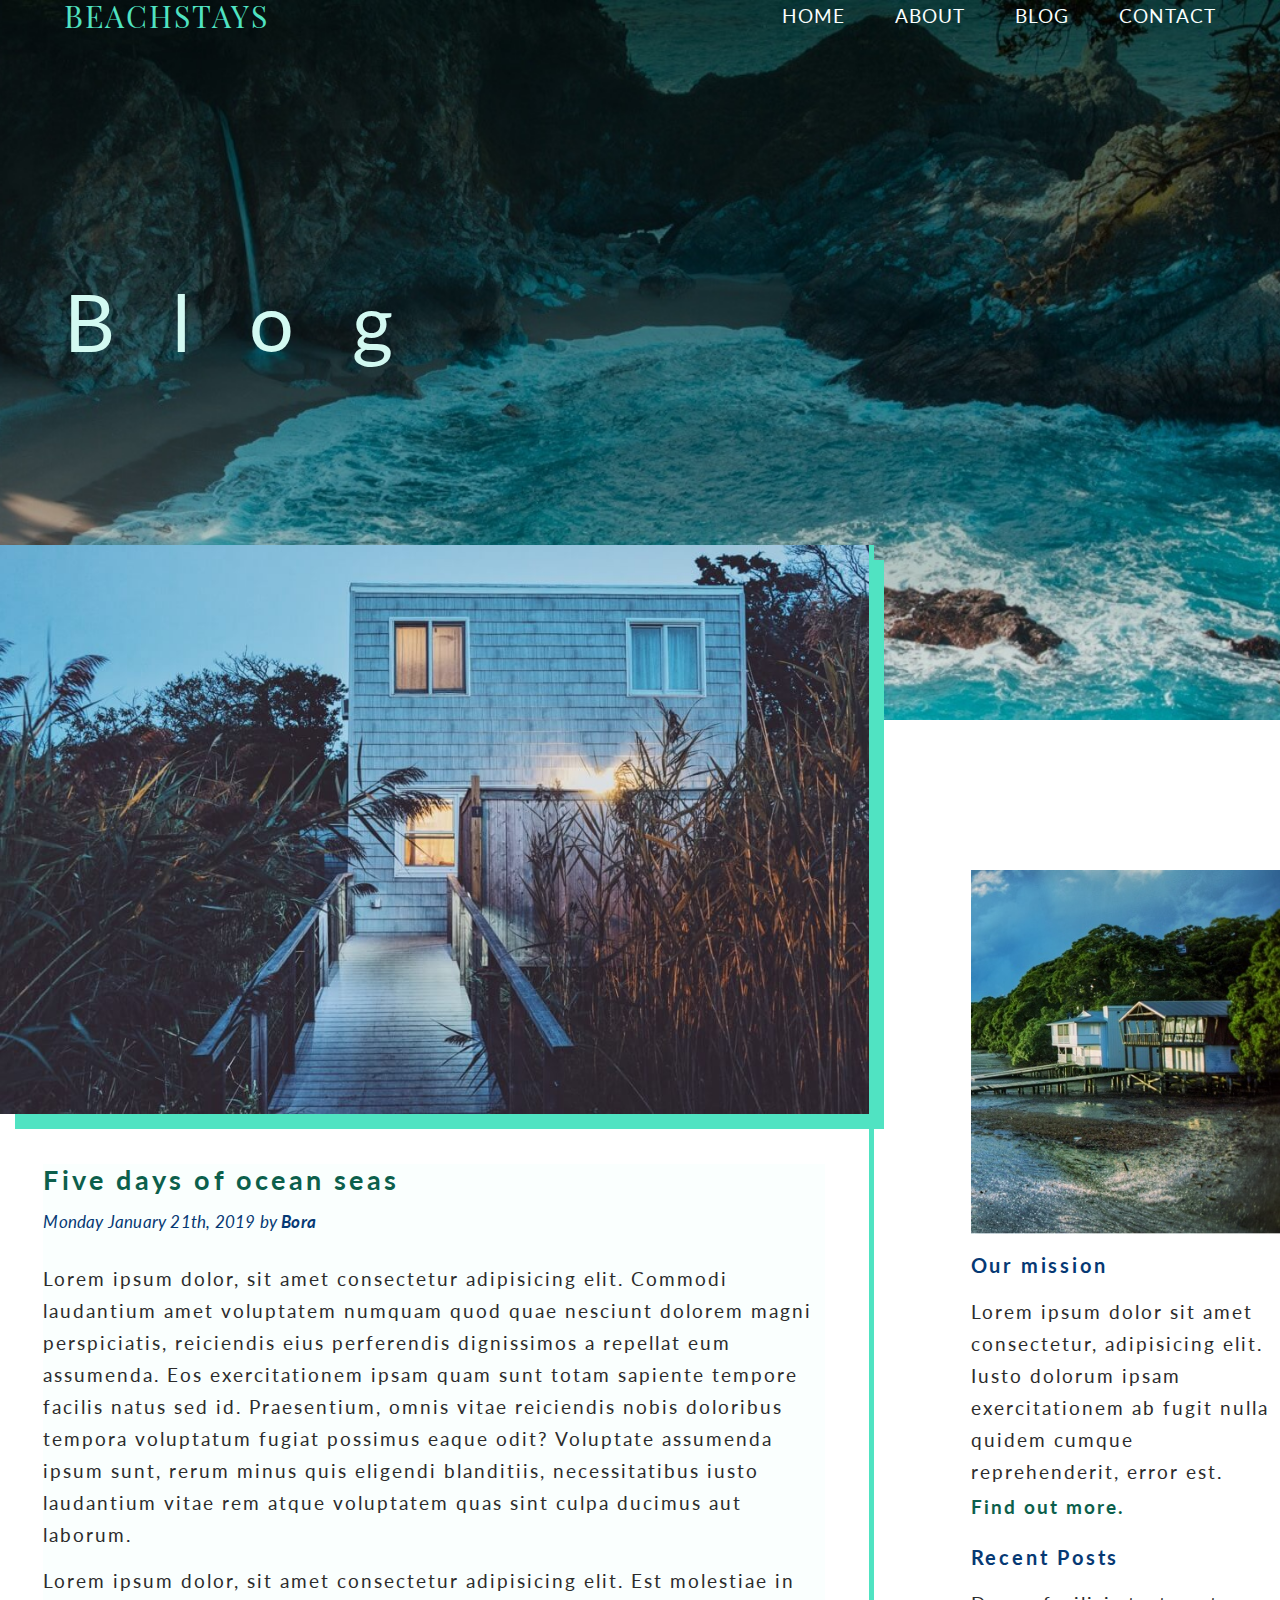
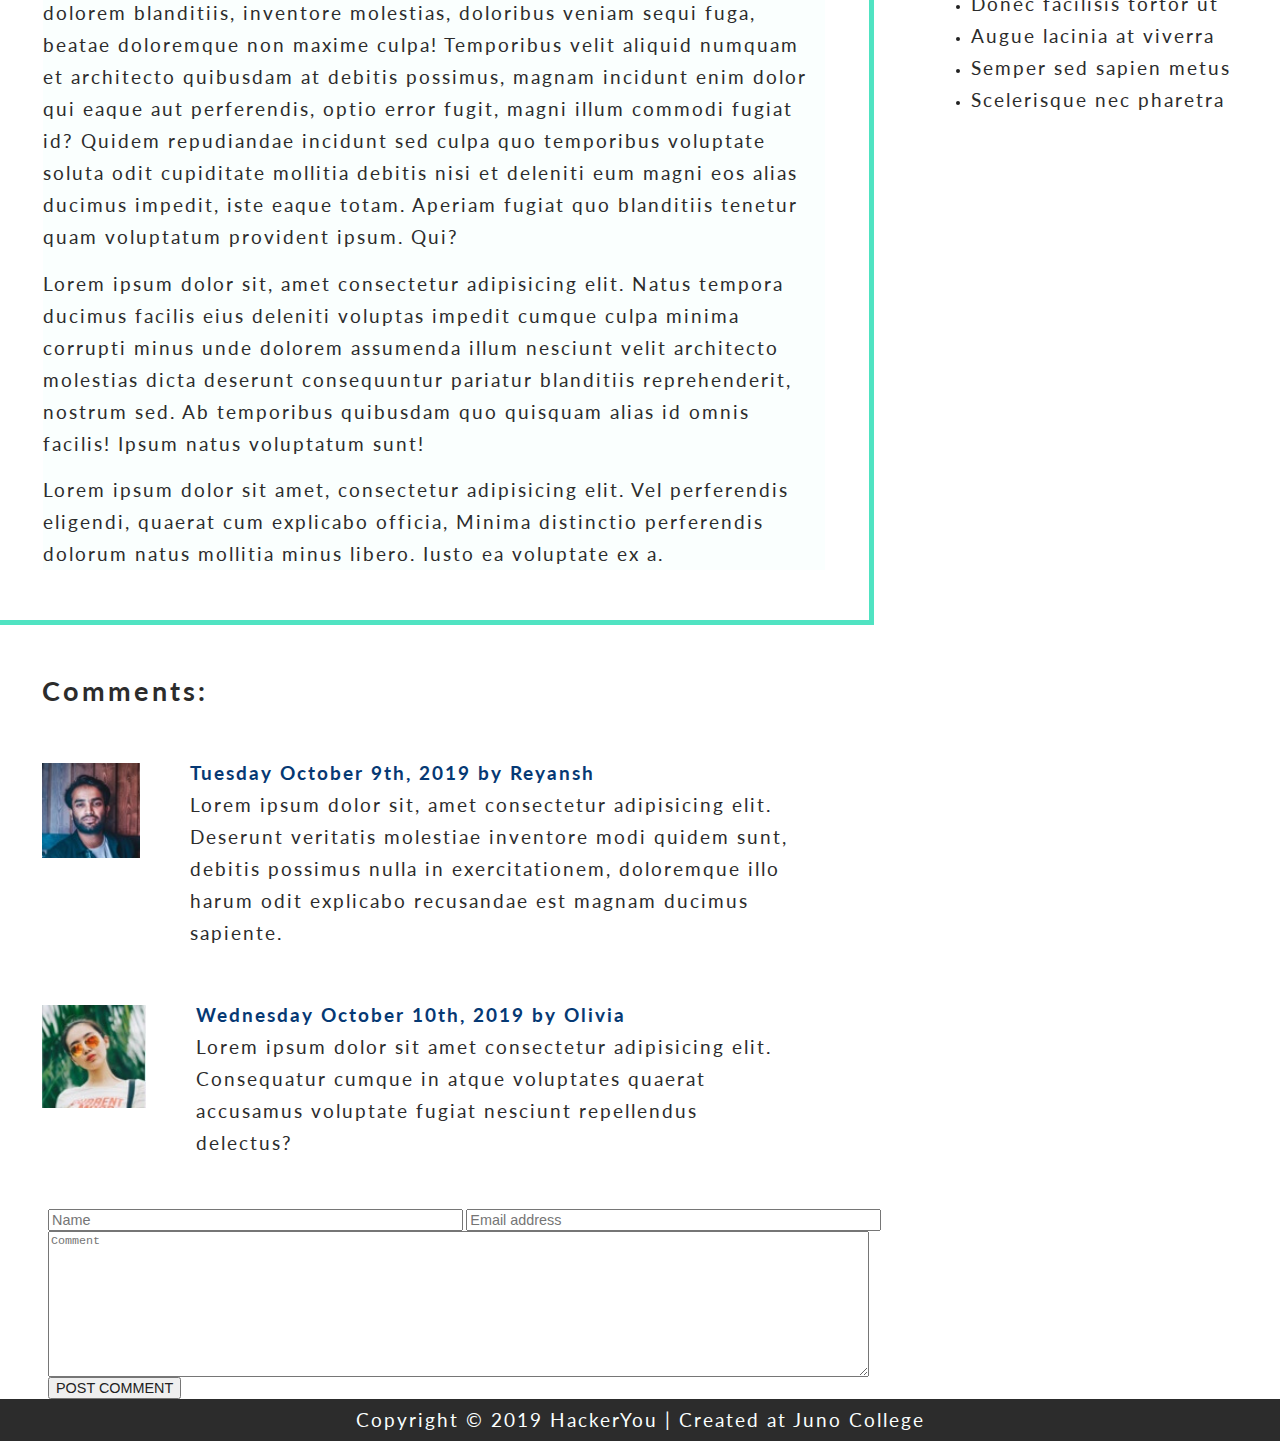
==== commit 700d6974: "blog-form" ====
--- a/blog.html
+++ b/blog.html
@@ -51,52 +51,38 @@
                 <div class="blog-post-container">
                     <article>
                         <h6>Five days of ocean seas</h6>
-                        <p class="blog-author"><time>Monday January 21th, 2019</time> by <span>Bora</span></p>
-                        <p>Lorem ipsum dolor sit amet, consectetur adipisicing elit. Placeat cum perspiciatis eum
-                            asperiores
-                            rem,
-                            provident ducimus in eligendi minima aspernatur suscipit sed nemo accusantium praesentium
-                            dolorum.
-                            Laboriosam beatae reiciendis est commodi nam molestiae dignissimos fugit itaque, doloremque
-                            quisquam
-                            tenetur
-                            consequuntur velit veritatis. Repellendus, fuga ut sequi tempore quos voluptatum.
-
-                            Incidunt ullam architecto, quod, reiciendis ex ipsa voluptates placeat similique at nulla
-                            accusantium
-                            nostrum nam ad et pariatur? Cum voluptas accusantium, modi quos quibusdam dolorum adipisci
-                            obcaecati
-                            ad
-                            cumque dignissimos unde nemo alias harum error fuga? Maxime aspernatur magni est molestias
-                            sint
-                            placeat
-                            nobis, rerum veniam. Nesciunt tenetur, soluta veniam veritatis cumque repudiandae officiis
-                            culpa
-                            iste,
-                            beatae magni quasi reprehenderit! Ratione, error aut iste eius illo perferendis natus magnam
-                            eaque
-                            nam
-                            accusantium totam explicabo architecto rem ut impedit similique eligendi facere, corrupti
-                            itaque
-                            quae
-                            minima
-                            libero quisquam et.
-
-
-                            Odio, nobis ea quidem voluptatem eaque illo maxime iusto, harum aperiam mollitia cumque
-                            optio,
-                            recusandae
-                            eligendi culpa similique quod voluptate saepe eos placeat nam numquam alias dolores
-                            voluptas.
-                            Voluptatem,
-                            magni cupiditate reiciendis, ipsum omnis asperiores necessitatibus ducimus, sequi ipsam
-                            possimus
-                            aliquam
-                            dolorem ullam. Est, consequuntur perferendis asperiores, mollitia debitis saepe expedita
-                            commodi
-                            voluptate,
-                            illo ut dolores delectus tempora non iste enim autem repudiandae.</p>
-
+                        <p class="blog-author">
+                            <time>Monday January 21th, 2019</time> by <span>Bora</span>
+                        </p>
+                        <p>Lorem ipsum dolor, sit amet consectetur adipisicing elit. Commodi laudantium amet voluptatem
+                            numquam quod quae nesciunt dolorem magni perspiciatis, reiciendis eius perferendis
+                            dignissimos a repellat eum assumenda. Eos exercitationem ipsam quam sunt totam sapiente
+                            tempore facilis natus sed id. Praesentium, omnis vitae reiciendis nobis doloribus tempora
+                            voluptatum fugiat possimus eaque odit? Voluptate assumenda ipsum sunt, rerum minus quis
+                            eligendi blanditiis, necessitatibus iusto laudantium vitae rem atque voluptatem quas sint
+                            culpa ducimus aut laborum.
+                        </p>
+                        <br>
+                        <p>Lorem ipsum dolor, sit amet consectetur adipisicing elit. Est molestiae in dolorem
+                            blanditiis, inventore molestias, doloribus veniam sequi fuga, beatae doloremque non maxime
+                            culpa! Temporibus velit aliquid numquam et architecto quibusdam at debitis possimus, magnam
+                            incidunt enim dolor qui eaque aut perferendis, optio error fugit, magni illum commodi fugiat
+                            id? Quidem repudiandae incidunt sed culpa quo temporibus voluptate soluta odit cupiditate
+                            mollitia debitis nisi et deleniti eum magni eos alias ducimus impedit, iste eaque totam.
+                            Aperiam fugiat quo blanditiis tenetur quam voluptatum provident ipsum. Qui?
+                        </p>
+                        <br>
+                        <p>Lorem ipsum dolor sit, amet consectetur adipisicing elit. Natus tempora ducimus facilis eius
+                            deleniti voluptas impedit cumque culpa minima corrupti minus unde dolorem assumenda illum
+                            nesciunt velit architecto molestias dicta deserunt consequuntur pariatur blanditiis
+                            reprehenderit, nostrum sed. Ab temporibus quibusdam quo quisquam alias id omnis facilis!
+                            Ipsum natus voluptatum sunt!
+                        </p>
+                        <br>
+                        <p>Lorem ipsum dolor sit amet, consectetur adipisicing elit. Vel perferendis eligendi, quaerat
+                            cum explicabo officia, Minima distinctio perferendis dolorum
+                            natus mollitia minus libero. Iusto ea voluptate ex a.
+                        </p>
 
                     </article>
                 </div>
@@ -125,46 +111,71 @@
         </div>
 
         <div class="recent-posts">
+            <h6>Recent Posts</h6>
             <ul>
-                <li><a>Donec facilisis tortor ut</a></li>
-                <li><a>Augue lacinia at viverra</a></li>
-                <li><a>Semper sed sapien metus</a></li>
-                <li><a>Scelerisque nec pharetra</a></li>
+                <li><a href="">Donec facilisis tortor ut</a></li>
+                <li><a href="">Augue lacinia at viverra</a></li>
+                <li><a href="">Semper sed sapien metus</a></li>
+                <li><a href="">Scelerisque nec pharetra</a></li>
             </ul>
         </div>
 
+</div>
+</section>
 
+<div class="comments-container">
+    <h6 class="wrapper">Comments:</h6>
+
+    <div class="comments-post wrapper">
+
+        <div class="comments-post-img-container comments-img-1">
+            <img src="./assets/comment-image.jpg" alt="User review image">
+        </div>
+
+        <div class="comments-post-text">
+            <p><time>Tuesday October 9th, 2019</time> by Reyansh</p>
+            <p>Lorem ipsum dolor sit, amet consectetur adipisicing elit. Deserunt veritatis molestiae inventore modi
+                quidem sunt, debitis possimus nulla in exercitationem, doloremque illo harum odit explicabo recusandae
+                est magnam ducimus sapiente.</p>
+        </div>
+    </div>
+
+
+
+    <div class="comments-post wrapper">
+
+        <div class="comments-post-img-container comments-img-2">
+            <img src="./assets/comment-image2.jpg" alt="User reivew image">
+        </div>
+
+
+        <div class="comments-post-text">
+            <p><time>Wednesday October 10th, 2019</time> by Olivia</p>
+            <p>Lorem ipsum dolor sit amet consectetur adipisicing elit. Consequatur cumque in atque voluptates quaerat
+                accusamus voluptate fugiat nesciunt repellendus delectus?</p>
+        </div>
+    </div>
 
 </div>
 
+<section class="comments-form">
 
+    <div class="wrapper">
 
-</section class="comments">
-<div class="comments-container">
-    <ul>
-        <li>
-            <img src="./assets/comment-image.jpg" alt="User review image">
-            <p>Tuesday October 9th, 2019 by Reyansh</p>
-            <p>Lorem ipsum dolor sit, amet consectetur adipisicing elit. Deserunt veritatis molestiae inventore modi
-                quidem sunt, debitis possimus nulla in exercitationem, doloremque illo harum odit explicabo recusandae
-                est magnam ducimus sapiente.</p>
-        </li>
-        <li>
-            <img src="./assets/comment-image2.jpg" alt="User reivew image">
-            <p>Wednesday October 10th, 2019 by Olivia</p>
-            <p>Lorem ipsum dolor sit amet consectetur adipisicing elit. Consequatur cumque in atque voluptates quaerat
-                accusamus voluptate fugiat nesciunt repellendus delectus?</p>
-        </li>
-    </ul>
-</div>
+        <form action="">
+            <div class="comments-form-top">
+                <input type="text" placeholder="Name">
+                <input type="text" placeholder="Email address">
+            </div>
+            <div class="comments-form-middle">
+                <textarea name="" id="" cols="30" rows="10" placeholder="Comment"></textarea>
+            </div>
+            <div class="comments-form-bottom">
+                <button type="submit">POST COMMENT</button>
+            </div>
+        </form>
 
-<section class="comments-form">
-    <form action="">
-        <input type="text" placeholder="Name">
-        <input type="text" placeholder="Email address">
-        <textarea name="" id="" cols="30" rows="10" placeholder="Comment"></textarea>
-        <button type="submit">POST COMMENT</button>
-    </form>
+    </div>
 </section>
 
 <footer>
--- a/styles/style.css
+++ b/styles/style.css
@@ -687,8 +687,8 @@
   -webkit-box-pack: start;
       -ms-flex-pack: start;
           justify-content: flex-start;
-  width: 70%;
-  margin: -175px 0 100px;
+  width: 90%;
+  margin: -175px 0 50px;
   border-right: 5px solid #50E3C2;
   border-bottom: 5px solid #50E3C2;
 }
@@ -701,6 +701,15 @@
 .blog-post-container {
   margin-top: 50px;
   background-color: #FAFFFE;
+}
+
+.blog-post-container h6 {
+  font-weight: bold;
+  margin-bottom: 10px;
+}
+
+.blog-post-container article p:last-child {
+  margin-bottom: 50px;
 }
 
 .blog-author {
@@ -712,6 +721,7 @@
   color: #063974;
   font-style: italic;
   font-size: 1.2rem;
+  margin-bottom: 25px;
 }
 
 .blog-author span {
@@ -730,6 +740,25 @@
   margin-top: 150px;
 }
 
+.blog-right h6 {
+  font-family: "Lato", sans-serif;
+  font-size: 1.4rem;
+  color: #063974;
+  letter-spacing: 2.8px;
+  line-height: auto;
+  font-weight: bold;
+  margin: 15px 0;
+}
+
+.blog-right-container a {
+  font-family: "Lato", sans-serif;
+  font-size: 1.3rem;
+  color: #0C5F4C;
+  letter-spacing: 2px;
+  line-height: 38px;
+  font-weight: bold;
+}
+
 .recent-posts ul li {
   list-style-type: disc;
 }
@@ -741,3 +770,67 @@
   letter-spacing: 2px;
   line-height: 32px;
 }
+
+.comments-container {
+  display: -webkit-box;
+  display: -ms-flexbox;
+  display: flex;
+  -webkit-box-orient: vertical;
+  -webkit-box-direction: normal;
+      -ms-flex-direction: column;
+          flex-direction: column;
+  width: 65%;
+}
+
+.comments-container h6 {
+  color: #2C2C2C;
+  font-weight: bold;
+  margin-bottom: 50px;
+}
+
+.comments-container .comments-post {
+  display: -webkit-box;
+  display: -ms-flexbox;
+  display: flex;
+  margin-bottom: 50px;
+}
+
+.comments-container .comments-post-img-container {
+  margin: 6px 50px 0 0;
+}
+
+.comments-container .comments-img-1 {
+  width: 400px;
+}
+
+.comments-container .comments-img-2 {
+  width: 300px;
+}
+
+.comments-container .comments-post-text p:first-child {
+  font-family: "Lato", sans-serif;
+  font-size: 1.3rem;
+  color: #063974;
+  letter-spacing: 2px;
+  line-height: 32px;
+  font-weight: bold;
+}
+
+.comments-form {
+  display: -webkit-box;
+  display: -ms-flexbox;
+  display: flex;
+  -webkit-box-orient: vertical;
+  -webkit-box-direction: normal;
+      -ms-flex-direction: column;
+          flex-direction: column;
+  width: 75%;
+}
+
+.comments-form .comments-form-top input {
+  width: 48%;
+}
+
+.comments-form .comments-form-middle textarea {
+  width: 95%;
+}
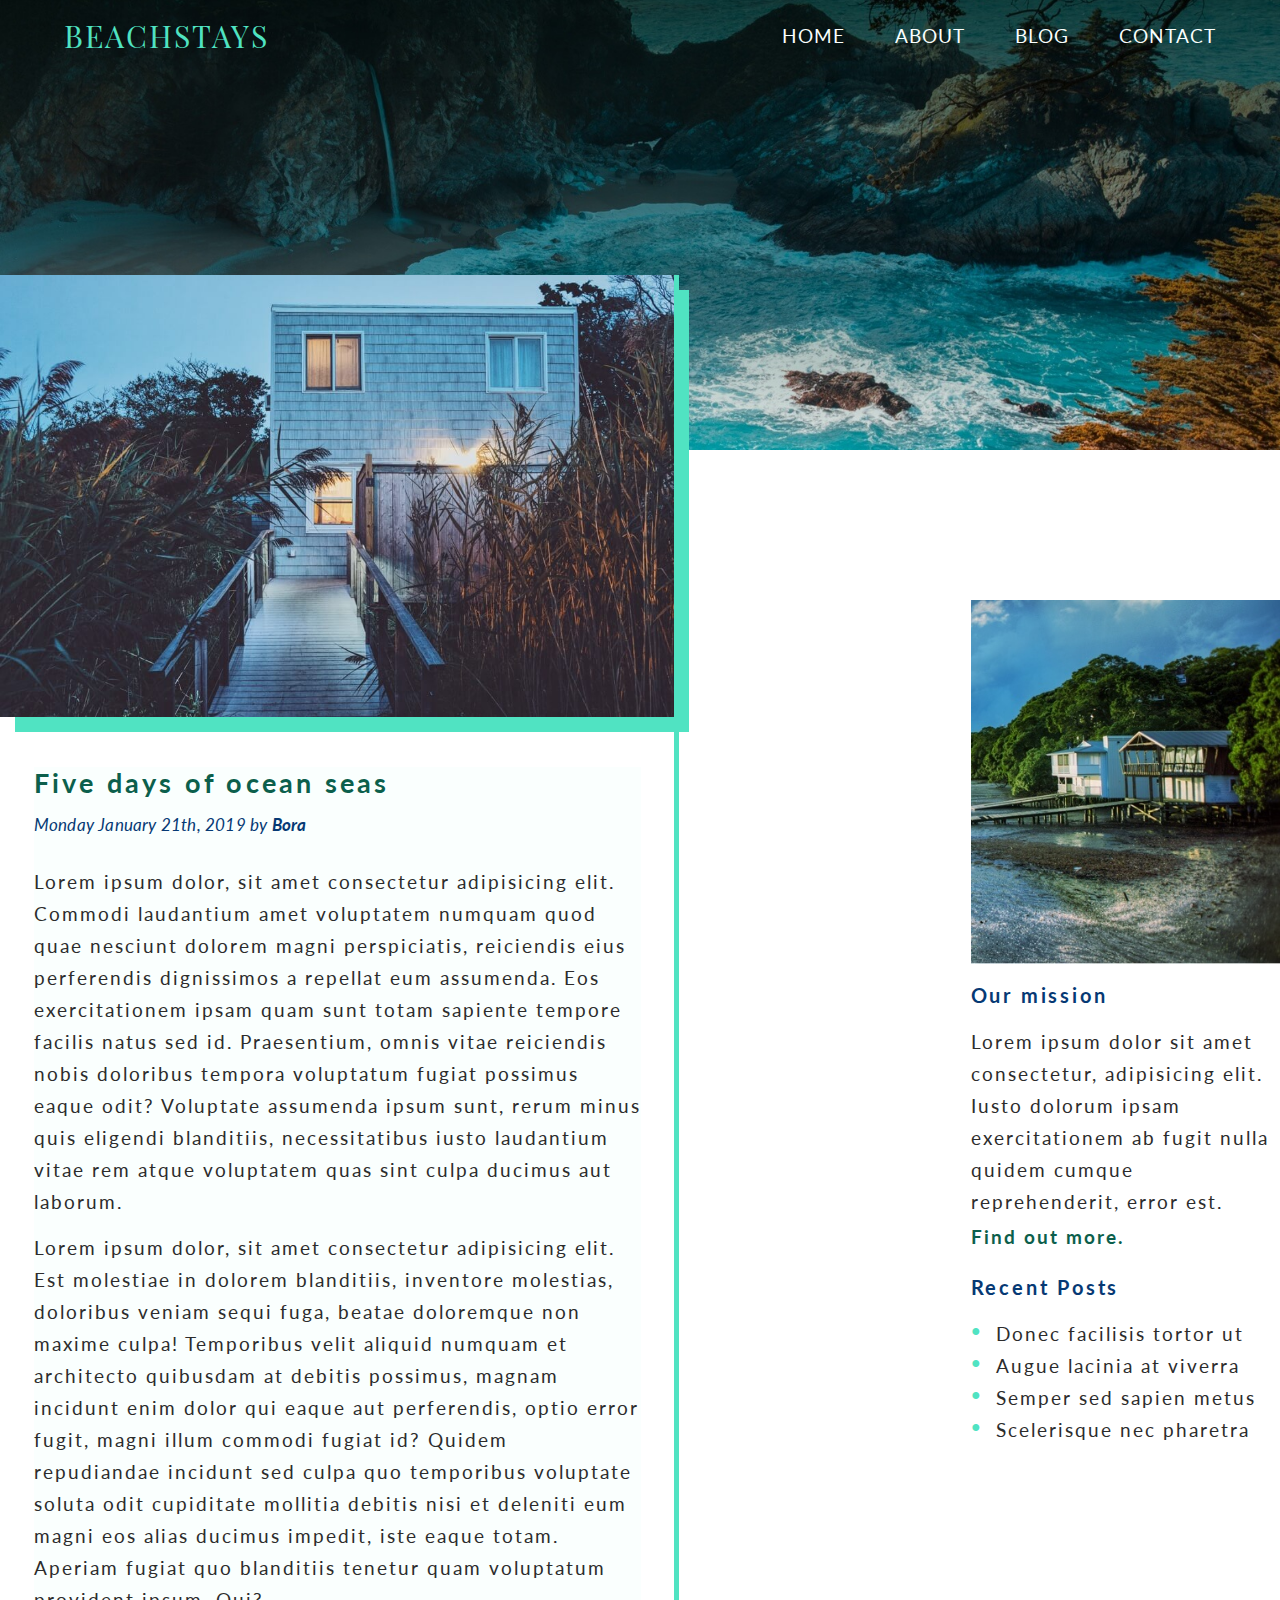
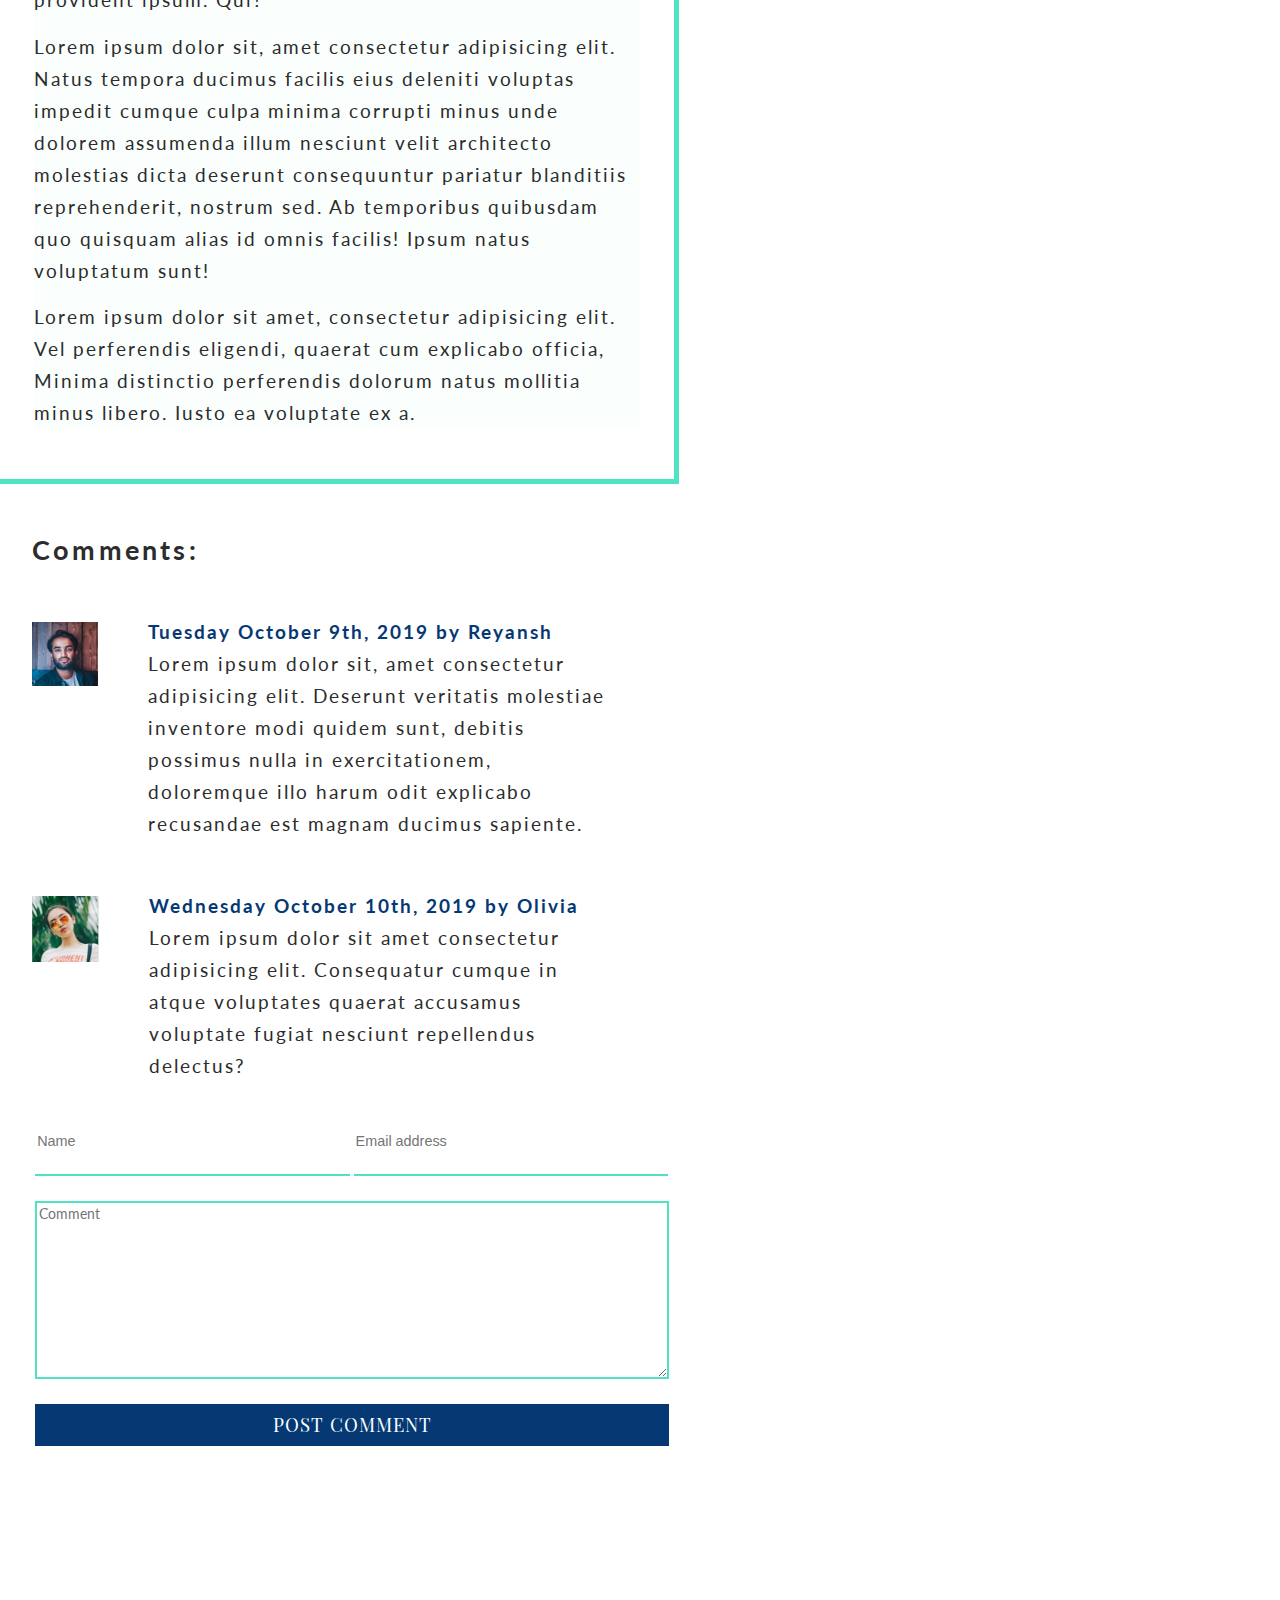
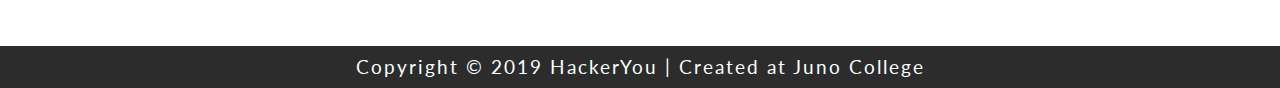
==== commit f9b12af5: "contact" ====
--- a/blog.html
+++ b/blog.html
@@ -27,11 +27,11 @@
         </div>
 
 
-        <div class="wrapper">
-            <div class="blog-main-header">
-                <h2>Blog</h2>
-            </div>
+
+        <div class="blog-main-header wrapper">
+            <h2>Blog</h2>
         </div>
+
 
     </header>
 </body>
@@ -39,9 +39,7 @@
 
 <div class="flex-container">
     <section class="blog-post">
-
         <div class="blog-post-flex">
-
             <div class="blog-post-image-container">
                 <img src="./assets/post-image.jpg"
                     alt="A view from the beach looking up the walkway to one of the beach houses">
@@ -99,16 +97,15 @@
             <img src="./assets/sidebar-image.jpg" alt="A view from the beach, looking at two beach houses">
         </div>
 
-        <div class="blog-right-container">
-            <aside>
-                <h6>Our mission</h6>
-                <p>Lorem ipsum dolor sit amet consectetur, adipisicing elit. Iusto dolorum ipsam exercitationem ab fugit
-                    nulla
-                    quidem cumque reprehenderit, error est.
-                </p>
-                <a href="">Find out more.</a>
-            </aside>
-        </div>
+        <aside class="blog-right-container">
+
+            <h6>Our mission</h6>
+            <p>Lorem ipsum dolor sit amet consectetur, adipisicing elit. Iusto dolorum ipsam exercitationem ab fugit
+                nulla
+                quidem cumque reprehenderit, error est.
+            </p>
+            <a href="">Find out more.</a>
+        </aside>
 
         <div class="recent-posts">
             <h6>Recent Posts</h6>
@@ -120,8 +117,9 @@
             </ul>
         </div>
 
+
+    </section>
 </div>
-</section>
 
 <div class="comments-container">
     <h6 class="wrapper">Comments:</h6>
@@ -162,17 +160,20 @@
 
     <div class="wrapper">
 
-        <form action="">
-            <div class="comments-form-top">
-                <input type="text" placeholder="Name">
-                <input type="text" placeholder="Email address">
-            </div>
-            <div class="comments-form-middle">
-                <textarea name="" id="" cols="30" rows="10" placeholder="Comment"></textarea>
-            </div>
-            <div class="comments-form-bottom">
-                <button type="submit">POST COMMENT</button>
-            </div>
+        <form action="submit">
+
+            <fieldset>
+                <label for="name">Your Name:</label>
+                <input type="text" name="Name" id="name" placeholder="Name">
+                <label for="email">Your Email:</label>
+                <input type="text" name="Email" id="email" placeholder="Email address">
+                <label for="comment">Your Comment:</label>
+                <textarea name="" id="" cols="30" rows="10" label="comment" placeholder="Comment"></textarea>
+            </fieldset>
+
+
+            <button type="submit">POST COMMENT</button>
+
         </form>
 
     </div>
--- a/styles/style.css
+++ b/styles/style.css
@@ -221,9 +221,9 @@
 h2 {
   font-family: "Lato", sans-serif;
   font-size: 5.5rem;
-  color: 9px;
-  letter-spacing: 58px;
-  line-height: auto;
+  color: #D2F9F1;
+  letter-spacing: 6.7px;
+  line-height: 58px;
 }
 
 h3 {
@@ -273,8 +273,35 @@
   width: 100%;
 }
 
+button {
+  font-family: "Playfair Display SC", serif;
+  font-size: 1.3rem;
+  color: #FAFFFE;
+  letter-spacing: 1px;
+  line-height: 32px;
+  background-color: #063974;
+  border: none;
+  padding: 5px;
+}
+
+form input {
+  padding-bottom: 25px;
+  border: none;
+  border-bottom: 2px solid #50E3C2;
+}
+
+form textarea {
+  font-family: "Lato", sans-serif;
+  border: 2px solid #50E3C2;
+}
+
+form label {
+  position: absolute;
+  left: -999rem;
+}
+
 header {
-  height: 80vh;
+  height: 50vh;
   background-size: cover;
   background-position: center;
   background-repeat: no-repeat;
@@ -341,6 +368,7 @@
   -webkit-box-align: center;
       -ms-flex-align: center;
           align-items: center;
+  padding-top: 20px;
 }
 
 .contact header {
@@ -668,11 +696,10 @@
 
 .blog-main-header {
   color: #D2F9F1;
-  margin-top: 250px;
+  margin-top: 300px;
 }
 
 .blog-post {
-  position: relative;
   color: #D2F9F1;
 }
 
@@ -687,7 +714,7 @@
   -webkit-box-pack: start;
       -ms-flex-pack: start;
           justify-content: flex-start;
-  width: 90%;
+  max-width: 70%;
   margin: -175px 0 50px;
   border-right: 5px solid #50E3C2;
   border-bottom: 5px solid #50E3C2;
@@ -760,7 +787,8 @@
 }
 
 .recent-posts ul li {
-  list-style-type: disc;
+  padding-left: 25px;
+  position: relative;
 }
 
 .recent-posts ul a {
@@ -771,6 +799,15 @@
   line-height: 32px;
 }
 
+.recent-posts ul li::before {
+  position: absolute;
+  content: '\2022';
+  color: #50E3C2;
+  display: inline-block;
+  font-size: 2rem;
+  left: 0;
+}
+
 .comments-container {
   display: -webkit-box;
   display: -ms-flexbox;
@@ -779,7 +816,7 @@
   -webkit-box-direction: normal;
       -ms-flex-direction: column;
           flex-direction: column;
-  width: 65%;
+  max-width: 50%;
 }
 
 .comments-container h6 {
@@ -800,11 +837,11 @@
 }
 
 .comments-container .comments-img-1 {
-  width: 400px;
+  width: 350px;
 }
 
 .comments-container .comments-img-2 {
-  width: 300px;
+  width: 250px;
 }
 
 .comments-container .comments-post-text p:first-child {
@@ -824,13 +861,76 @@
   -webkit-box-direction: normal;
       -ms-flex-direction: column;
           flex-direction: column;
-  width: 75%;
-}
-
-.comments-form .comments-form-top input {
-  width: 48%;
-}
-
-.comments-form .comments-form-middle textarea {
-  width: 95%;
-}
+  width: 55%;
+  position: relative;
+  margin-bottom: 100px;
+}
+
+.comments-form form input {
+  width: calc(50% - 2px);
+  margin-bottom: 25px;
+}
+
+.comments-form form textarea {
+  width: 100%;
+  margin-bottom: 25px;
+}
+
+.comments-form form button {
+  width: 100%;
+  margin-bottom: 100px;
+}
+
+.contact-flex {
+  display: -webkit-box;
+  display: -ms-flexbox;
+  display: flex;
+  -webkit-box-pack: justify;
+      -ms-flex-pack: justify;
+          justify-content: space-between;
+}
+
+.contact-form {
+  display: -webkit-box;
+  display: -ms-flexbox;
+  display: flex;
+  -webkit-box-orient: vertical;
+  -webkit-box-direction: normal;
+      -ms-flex-direction: column;
+          flex-direction: column;
+  width: 55%;
+  position: relative;
+  padding: 40px;
+  -webkit-box-shadow: 15px 15px #50E3C2;
+          box-shadow: 15px 15px #50E3C2;
+  margin-bottom: 100px;
+}
+
+.contact-form form input {
+  width: calc(50% - 2px);
+  margin-bottom: 25px;
+}
+
+.contact-form form textarea {
+  width: 100%;
+  margin-bottom: 25px;
+}
+
+.contact-form form button {
+  width: 100%;
+  margin-bottom: 50px;
+}
+
+.contact-form-right-containter ul li {
+  display: inline-block;
+}
+
+.contact-form-right-containter ul a {
+  color: #2C2C2C;
+  font-size: 3rem;
+}
+
+.contact-info address p:first-child {
+  font-weight: bold;
+  margin-bottom: 20px;
+}
